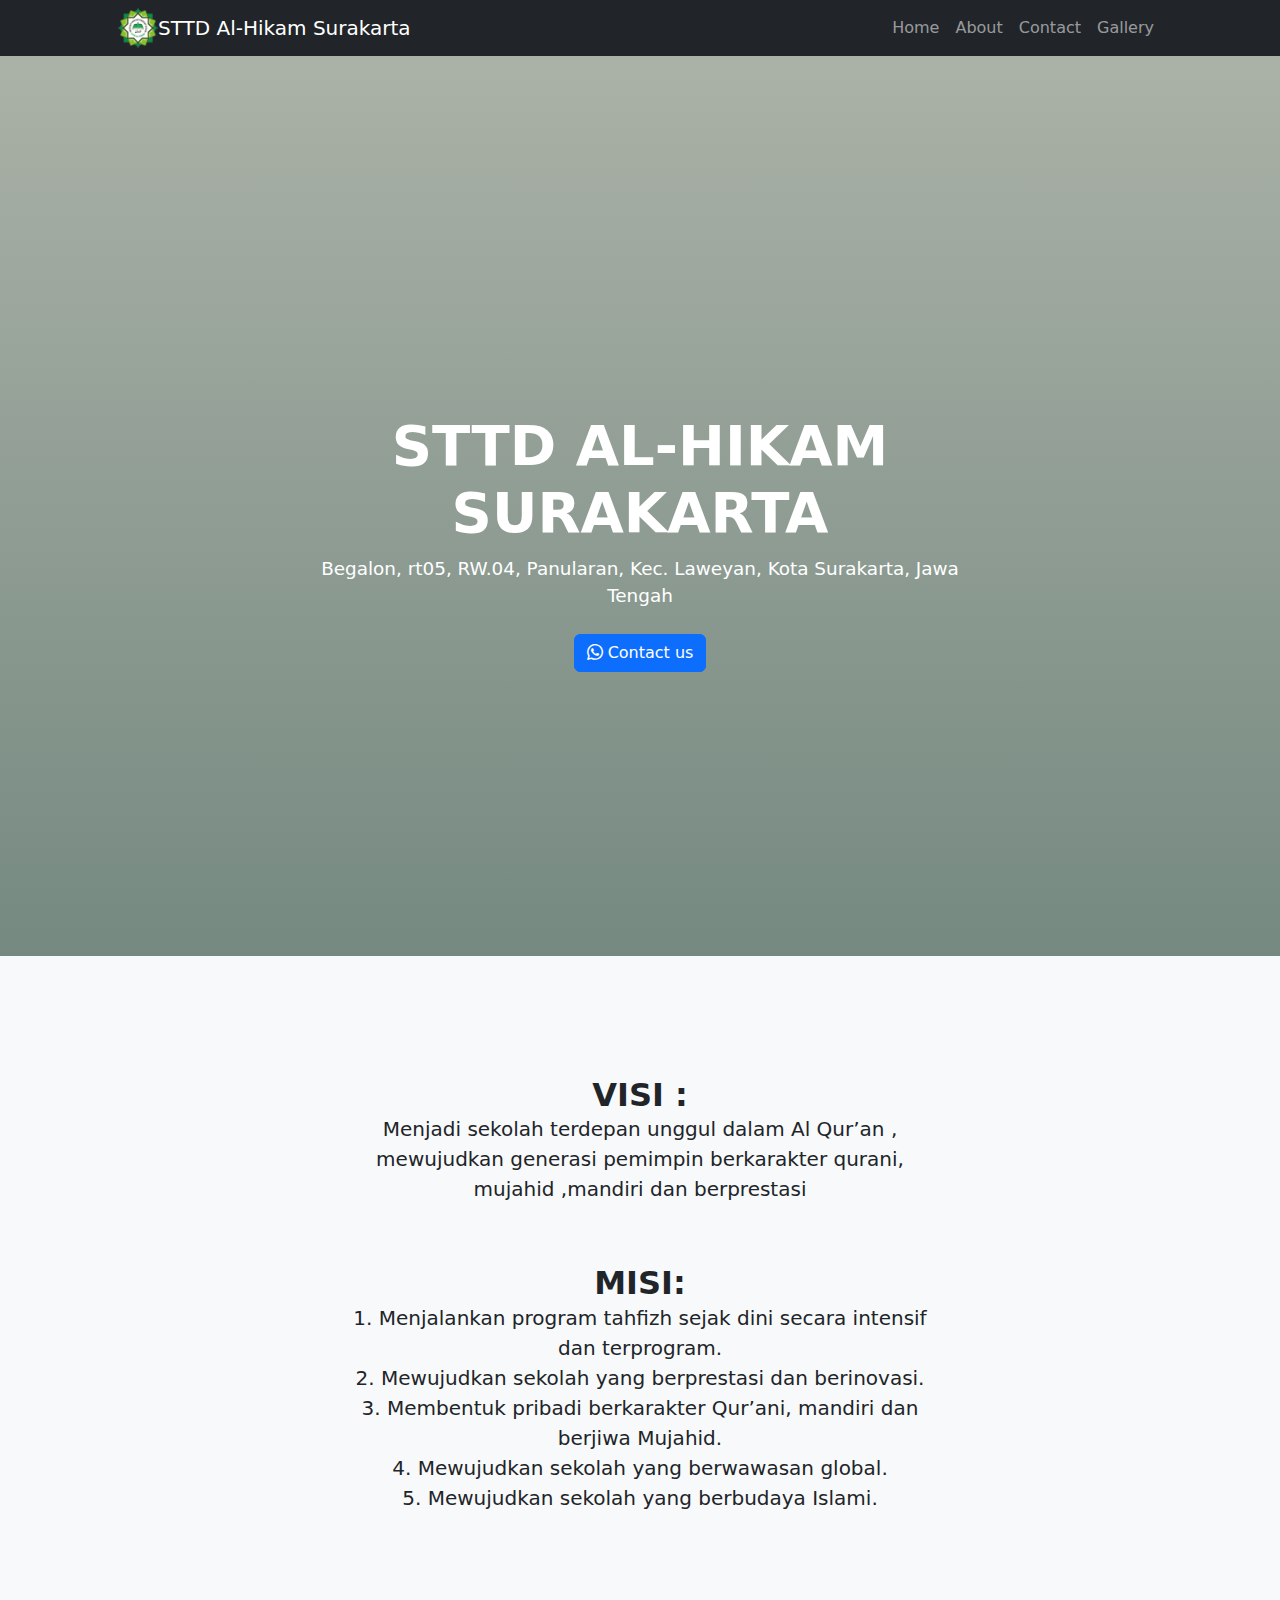
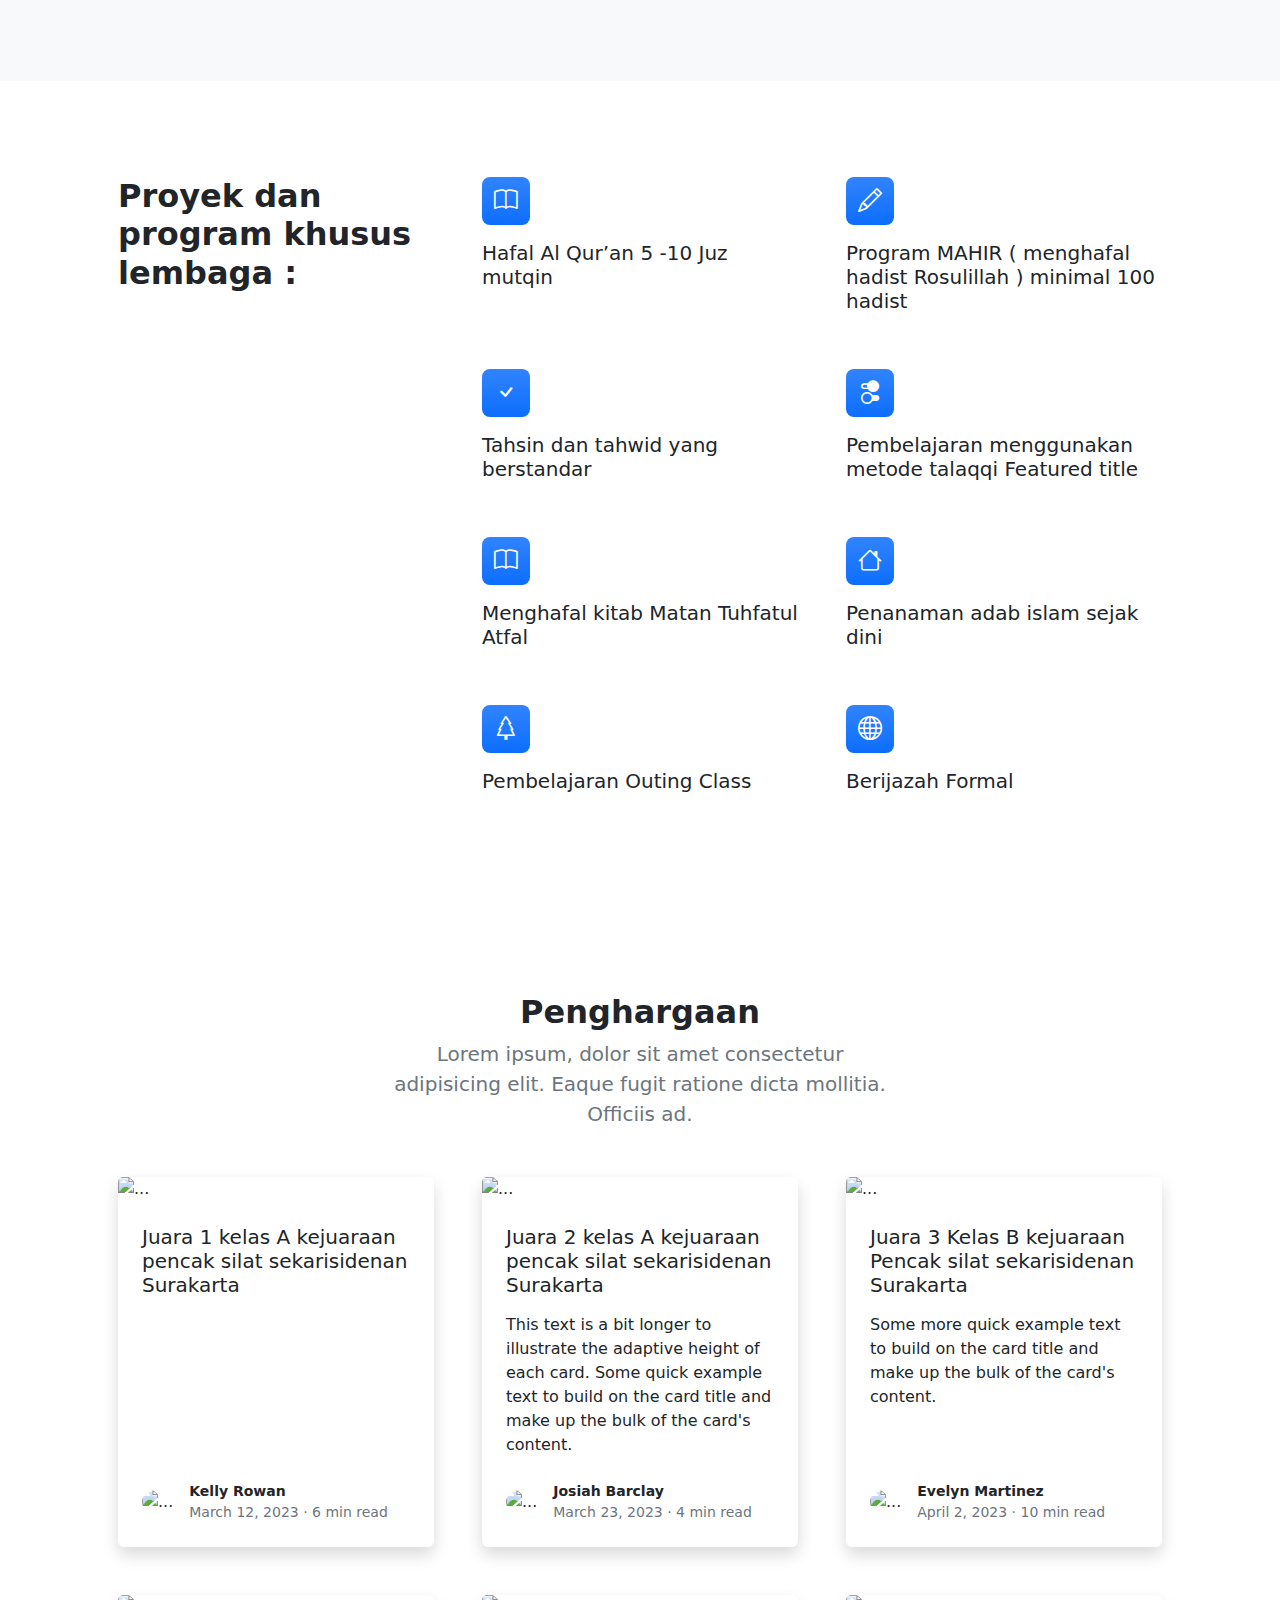
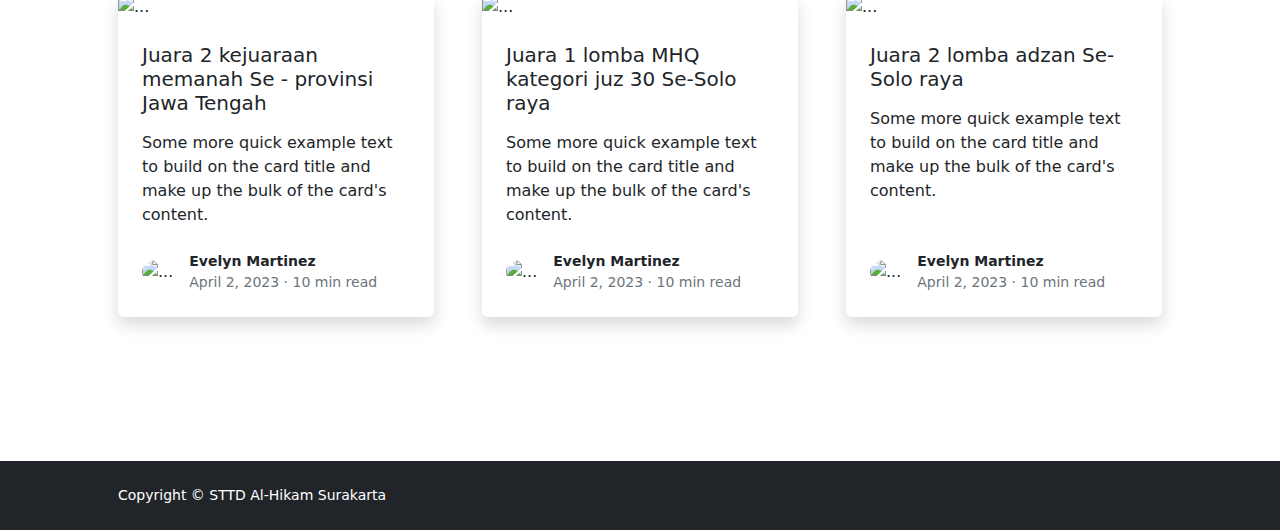
==== index.html @ aca4584b "first commit" ====
<!DOCTYPE html>
<html lang="en">
    <head>
        <meta charset="utf-8" />
        <meta name="viewport" content="width=device-width, initial-scale=1, shrink-to-fit=no" />
        <meta name="description" content="" />
        <meta name="author" content="" />
        <title>STTD Al-Hikam Surakarta</title>
        <!-- Favicon-->
        <link rel="icon" type="image/x-icon" href="assets/logoalhikam.png" />
        <!-- Bootstrap icons-->
        <link href="https://cdn.jsdelivr.net/npm/bootstrap-icons@1.5.0/font/bootstrap-icons.css" rel="stylesheet" />
        <!-- Core theme CSS (includes Bootstrap)-->
        <link href="css/styles.css" rel="stylesheet" />
    </head>
    <body class="d-flex flex-column h-100">
        <main class="flex-shrink-0">
            <!-- Navigation-->
            <nav class="navbar navbar-expand-lg navbar-dark bg-dark">
                <div class="container px-5">
                    <img src="assets/logoalhikam.png" width="40px" height="40px">
                    <a class="navbar-brand" href="index.html">STTD Al-Hikam Surakarta</a>
                    <button class="navbar-toggler" type="button" data-bs-toggle="collapse" data-bs-target="#navbarSupportedContent" aria-controls="navbarSupportedContent" aria-expanded="false" aria-label="Toggle navigation"><span class="navbar-toggler-icon"></span></button>
                    <div class="collapse navbar-collapse" id="navbarSupportedContent">
                        <ul class="navbar-nav ms-auto mb-2 mb-lg-0">
                            <li class="nav-item"><a class="nav-link" href="index.html">Home</a></li>
                            <li class="nav-item"><a class="nav-link" href="about.html">About</a></li>
                            <li class="nav-item"><a class="nav-link" href="contact.html">Contact</a></li>
                            <li class="nav-item"><a class="nav-link" href="gallery.html">Gallery</a></li>
                        </ul>
                    </div>
                </div>
            </nav>
            

            <!-- Masthead-->
            <!-- <header class="masthead">
                <div class="container px-4 px-lg-5 h-100">
                    <div class="row gx-4 gx-lg-5 h-100 align-items-center justify-content-center text-center">
                        <div class="col-lg-8 align-self-end">
                            <h1 class="text-white font-weight-bold">STTD AL-HIKAM SURAKARTA</h1>
                            <hr class="divider" />
                        </div>
                        <div class="col-lg-8 align-self-baseline">
                            <p class="text-white-75 mb-5">Lorem ipsum dolor sit amet consectetur adipisicing elit. Nulla sapiente ipsa neque nemo iusto mollitia est? Quidem hic sapiente officia.</p>
                            <a class="btn btn-success btn-xl" href="#about">Find Out More</a>
                        </div>
                    </div>
                </div>
            </header> -->
            <header class="masthead">
                <div class="container px-4 px-lg-5 h-100">
                    <div class="row gx-4 gx-lg-5 h-100 align-items-center justify-content-center text-center">
                        <div class="col-lg-8 align-self-end">
                            <h1 class="text-white fw-bold font-weight-bold">STTD AL-HIKAM SURAKARTA</h1>
                        </div>
                        <div class="col-lg-8 align-self-baseline">
                            <p class="text-white mb-4">Begalon, rt05, RW.04, Panularan, Kec. Laweyan, Kota Surakarta, Jawa Tengah</p>
                            <a class="btn btn-primary btn-xl bi-whatsapp" href="https://wa.me/6281338334337 "> Contact us</a>
                        </div>
                    </div>
                </div>
            </header>
            
            <!-- Header-->
            <!-- <header class="bg-dark py-5"> -->
                <!-- <header class="masthead">
                <div class="container px-5">
                    <div class="row gx-5 align-items-center justify-content-center">
                        <div class="col-lg-8 col-xl-7 col-xxl-6">
                            <div class="my-5 text-center text-xl-center"><br><br>
                                <h1 class="display-5 fw-bolder text-white mb-2">STTD AL-HIKAM SURAKARTA</h1>
                                <p class="lead fw-normal text-white mb-5">Begalon, rt05, RW.04, Panularan,<br> Kec. Laweyan, Kota Surakarta, Jawa Tengah</p>
                                <div class="d-grid gap-3 d-sm-flex justify-content-sm-center center-content-xl-start">
                                    <a class="btn btn-lg btn-primary bi-whatsapp" href="https://wa.me/6281235907002  "> Contact us</a> -->
                                    <!-- <a class="btn btn-primary btn-lg px-4 me-sm-3" href="#features">Get Started</a> -->
                                    <!-- <a class="btn btn-outline-light btn-lg px-4" href="#!">Learn More</a> -->
                                <!-- </div>
                            </div>
                        </div> -->
                        <!-- <div class="col-xl-5 col-xxl-6 d-none d-xl-block text-center"><img class="img-fluid rounded-3 my-5" src="https://dummyimage.com/600x400/343a40/6c757d" alt="..." /></div> -->
                    <!-- </div>
                </div>
            </header> -->

      
            <!-- Testimonial section-->
            <div class="py-5 bg-light">
                <div class="container px-2 my-5">
                    <div class="row gx-5 justify-content-center">
                        <div class="col-lg-10 col-xl-7">
                            <div class="text-center">
                                <div class="fs-4 mb-4 p-4"> 
                                    <h2 class="fw-bolder mb-0">VISI :</h2>
                                    <p class="lead fw-normal mb-4">Menjadi sekolah terdepan unggul dalam  Al Qur’an  , mewujudkan generasi  pemimpin berkarakter qurani, mujahid ,mandiri dan berprestasi</p><br>
                                    <h2 class="fw-bolder mb-0">MISI:</h2>
                                    <p class="lead fw-normal mb-4">
                                    1.	Menjalankan program tahfizh sejak dini secara intensif dan terprogram.<br>
                                    2.	Mewujudkan sekolah yang berprestasi dan berinovasi.<br>
                                    3.	Membentuk pribadi berkarakter Qur’ani, mandiri dan berjiwa Mujahid.<br>
                                    4.	Mewujudkan sekolah yang berwawasan global.<br>
                                    5.	Mewujudkan sekolah yang berbudaya Islami.<br>
                                    </p>
                                </div>
                            </div>
                        </div>
                    </div>
                </div>
            </div>

            
            
            <!-- Features section-->
            <section class="py-5" id="features">
                <div class="container px-5 my-5">
                    <div class="row gx-5">
                        <div class="col-lg-4 mb-5 mb-lg-0"><h2 class="fw-bolder mb-0">Proyek dan program khusus lembaga : </h2></div>
                        <div class="col-lg-8">
                            <div class="row gx-5 row-cols-1 row-cols-md-2">
                                <div class="col mb-5 h-100">
                                    <div class="feature bg-primary bg-gradient text-white rounded-3 mb-3"><i class="bi bi-book"></i></div>
                                    <h2 class="h5">Hafal Al Qur’an 5 -10 Juz mutqin</h2>
                                    <!-- <p class="mb-0">Paragraph of text beneath the heading to explain the heading. Here is just a bit more text.</p> -->
                                </div>
                                <div class="col mb-5 h-100">
                                    <div class="feature bg-primary bg-gradient text-white rounded-3 mb-3"><i class="bi bi-pencil"></i></div>
                                    <h2 class="h5">Program MAHIR ( menghafal hadist Rosulillah ) minimal 100 hadist</h2>
                                    <!-- <p class="mb-0">Paragraph of text beneath the heading to explain the heading. Here is just a bit more text.</p> -->
                                </div>
                                <div class="col mb-5 h-100">
                                    <div class="feature bg-primary bg-gradient text-white rounded-3 mb-3"><i class="bi bi-check"></i></div>
                                    <h2 class="h5">Tahsin dan tahwid yang berstandar</h2>
                                    <!-- <p class="mb-0">Paragraph of text beneath the heading to explain the heading. Here is just a bit more text.</p> -->
                                </div>
                                <div class="col mb-5 mb-md-0 h-100">
                                    <div class="feature bg-primary bg-gradient text-white rounded-3 mb-3"><i class="bi bi-toggles2"></i></div>
                                    <h2 class="h5">Pembelajaran menggunakan metode talaqqi Featured title</h2>
                                    <!-- <p class="mb-0">Paragraph of text beneath the heading to explain the heading. Here is just a bit more text.</p> -->
                                </div>
                                <div class="col mb-5 h-100">
                                    <div class="feature bg-primary bg-gradient text-white rounded-3 mb-3"><i class="bi bi-book"></i></div>
                                    <h2 class="h5">Menghafal kitab Matan Tuhfatul Atfal</h2>
                                    <!-- <p class="mb-0">Paragraph of text beneath the heading to explain the heading. Here is just a bit more text.</p> -->
                                </div>
                                
                                <div class="col mb-5 h-100">
                                    <div class="feature bg-primary bg-gradient text-white rounded-3 mb-3"><i class="bi bi-house"></i></div>
                                    <h2 class="h5">Penanaman adab islam sejak dini</h2>
                                    <!-- <p class="mb-0">Paragraph of text beneath the heading to explain the heading. Here is just a bit more text.</p> -->
                                </div>
                                <div class="col mb-5 mb-md-0 h-100">
                                    <div class="feature bg-primary bg-gradient text-white rounded-3 mb-3"><i class="bi bi-tree"></i></div>
                                    <h2 class="h5">Pembelajaran Outing Class</h2>
                                    <!-- <p class="mb-0">Paragraph of text beneath the heading to explain the heading. Here is just a bit more text.</p> -->
                                </div>
                                <div class="col h-100">
                                    <div class="feature bg-primary bg-gradient text-white rounded-3 mb-3"><i class="bi bi-globe"></i></div>
                                    <h2 class="h5">Berijazah Formal</h2>
                                    <!-- <p class="mb-0">Paragraph of text beneath the heading to explain the heading. Here is just a bit more text.</p> -->
                                </div>
                                
                                
                            </div>
                        </div>
                        
                    </div>
                </div>
            </section>
            
            <!-- Blog preview section-->
            <section class="py-5">
                <div class="container px-5 my-5">
                    <div class="row gx-5 justify-content-center">
                        <div class="col-lg-8 col-xl-6">
                            <div class="text-center">
                                <h2 class="fw-bolder">Penghargaan</h2>
                                <p class="lead fw-normal text-muted mb-5">Lorem ipsum, dolor sit amet consectetur adipisicing elit. Eaque fugit ratione dicta mollitia. Officiis ad.</p>
                            </div>
                        </div>
                    </div>
                    <div class="row gx-5">
                        <div class="col-lg-4 mb-5">
                            <div class="card h-100 shadow border-0">
                                <img class="card-img-top" src="https://dummyimage.com/600x350/ced4da/6c757d" alt="..." />
                                <div class="card-body p-4">
                                    <!-- <div class="badge bg-primary bg-gradient rounded-pill mb-2">News</div> -->
                                    <a class="text-decoration-none link-dark stretched-link" href="#!"><h5 class="card-title mb-3">Juara 1 kelas A kejuaraan pencak silat sekarisidenan Surakarta</h5></a>
                                    <!-- <p class="card-text mb-0">Juara 1 kelas A kejuaraan pencak silat sekarisidenan Surakarta</p> -->
                                </div>
                                <div class="card-footer p-4 pt-0 bg-transparent border-top-0">
                                    <div class="d-flex align-items-end justify-content-between">
                                        <div class="d-flex align-items-center">
                                            <img class="rounded-circle me-3" src="https://dummyimage.com/40x40/ced4da/6c757d" alt="..." />
                                            <div class="small">
                                                <div class="fw-bold">Kelly Rowan</div>
                                                <div class="text-muted">March 12, 2023 &middot; 6 min read</div>
                                            </div>
                                        </div>
                                    </div>
                                </div>
                            </div>
                        </div>
                        <div class="col-lg-4 mb-5">
                            <div class="card h-100 shadow border-0">
                                <img class="card-img-top" src="https://dummyimage.com/600x350/adb5bd/495057" alt="..." />
                                <div class="card-body p-4">
                                    <!-- <div class="badge bg-primary bg-gradient rounded-pill mb-2">Media</div> -->
                                    <a class="text-decoration-none link-dark stretched-link" href="#!"><h5 class="card-title mb-3">Juara 2 kelas A kejuaraan pencak silat sekarisidenan Surakarta</h5></a>
                                    <p class="card-text mb-0">This text is a bit longer to illustrate the adaptive height of each card. Some quick example text to build on the card title and make up the bulk of the card's content.</p>
                                </div>
                                <div class="card-footer p-4 pt-0 bg-transparent border-top-0">
                                    <div class="d-flex align-items-end justify-content-between">
                                        <div class="d-flex align-items-center">
                                            <img class="rounded-circle me-3" src="https://dummyimage.com/40x40/ced4da/6c757d" alt="..." />
                                            <div class="small">
                                                <div class="fw-bold">Josiah Barclay</div>
                                                <div class="text-muted">March 23, 2023 &middot; 4 min read</div>
                                            </div>
                                        </div>
                                    </div>
                                </div>
                            </div>
                        </div>
                        <div class="col-lg-4 mb-5">
                            <div class="card h-100 shadow border-0">
                                <img class="card-img-top" src="https://dummyimage.com/600x350/6c757d/343a40" alt="..." />
                                <div class="card-body p-4">
                                    <!-- <div class="badge bg-primary bg-gradient rounded-pill mb-2">News</div> -->
                                    <a class="text-decoration-none link-dark stretched-link" href="#!"><h5 class="card-title mb-3">Juara 3 Kelas B kejuaraan Pencak silat sekarisidenan Surakarta</h5></a>
                                    <p class="card-text mb-0">Some more quick example text to build on the card title and make up the bulk of the card's content.</p>
                                </div>
                                <div class="card-footer p-4 pt-0 bg-transparent border-top-0">
                                    <div class="d-flex align-items-end justify-content-between">
                                        <div class="d-flex align-items-center">
                                            <img class="rounded-circle me-3" src="https://dummyimage.com/40x40/ced4da/6c757d" alt="..." />
                                            <div class="small">
                                                <div class="fw-bold">Evelyn Martinez</div>
                                                <div class="text-muted">April 2, 2023 &middot; 10 min read</div>
                                            </div>
                                        </div>
                                    </div>
                                </div>
                            </div>
                        </div>
                        <div class="col-lg-4 mb-5">
                            <div class="card h-100 shadow border-0">
                                <img class="card-img-top" src="https://dummyimage.com/600x350/6c757d/343a40" alt="..." />
                                <div class="card-body p-4">
                                    <!-- <div class="badge bg-primary bg-gradient rounded-pill mb-2">News</div> -->
                                    <a class="text-decoration-none link-dark stretched-link" href="#!"><h5 class="card-title mb-3">Juara 2 kejuaraan memanah Se - provinsi Jawa Tengah</h5></a>
                                    <p class="card-text mb-0">Some more quick example text to build on the card title and make up the bulk of the card's content.</p>
                                </div>
                                <div class="card-footer p-4 pt-0 bg-transparent border-top-0">
                                    <div class="d-flex align-items-end justify-content-between">
                                        <div class="d-flex align-items-center">
                                            <img class="rounded-circle me-3" src="https://dummyimage.com/40x40/ced4da/6c757d" alt="..." />
                                            <div class="small">
                                                <div class="fw-bold">Evelyn Martinez</div>
                                                <div class="text-muted">April 2, 2023 &middot; 10 min read</div>
                                            </div>
                                        </div>
                                    </div>
                                </div>
                            </div>
                        </div>
                        <div class="col-lg-4 mb-5">
                            <div class="card h-100 shadow border-0">
                                <img class="card-img-top" src="https://dummyimage.com/600x350/6c757d/343a40" alt="..." />
                                <div class="card-body p-4">
                                    <!-- <div class="badge bg-primary bg-gradient rounded-pill mb-2">News</div> -->
                                    <a class="text-decoration-none link-dark stretched-link" href="#!"><h5 class="card-title mb-3">Juara 1 lomba MHQ kategori juz 30 Se-Solo raya</h5></a>
                                    <p class="card-text mb-0">Some more quick example text to build on the card title and make up the bulk of the card's content.</p>
                                </div>
                                <div class="card-footer p-4 pt-0 bg-transparent border-top-0">
                                    <div class="d-flex align-items-end justify-content-between">
                                        <div class="d-flex align-items-center">
                                            <img class="rounded-circle me-3" src="https://dummyimage.com/40x40/ced4da/6c757d" alt="..." />
                                            <div class="small">
                                                <div class="fw-bold">Evelyn Martinez</div>
                                                <div class="text-muted">April 2, 2023 &middot; 10 min read</div>
                                            </div>
                                        </div>
                                    </div>
                                </div>
                            </div>
                        </div>
                        <div class="col-lg-4 mb-5">
                            <div class="card h-100 shadow border-0">
                                <img class="card-img-top" src="https://dummyimage.com/600x350/6c757d/343a40" alt="..." />
                                <div class="card-body p-4">
                                    <!-- <div class="badge bg-primary bg-gradient rounded-pill mb-2">News</div> -->
                                    <a class="text-decoration-none link-dark stretched-link" href="#!"><h5 class="card-title mb-3">Juara 2 lomba adzan Se-Solo raya</h5></a>
                                    <p class="card-text mb-0">Some more quick example text to build on the card title and make up the bulk of the card's content.</p>
                                </div>
                                <div class="card-footer p-4 pt-0 bg-transparent border-top-0">
                                    <div class="d-flex align-items-end justify-content-between">
                                        <div class="d-flex align-items-center">
                                            <img class="rounded-circle me-3" src="https://dummyimage.com/40x40/ced4da/6c757d" alt="..." />
                                            <div class="small">
                                                <div class="fw-bold">Evelyn Martinez</div>
                                                <div class="text-muted">April 2, 2023 &middot; 10 min read</div>
                                            </div>
                                        </div>
                                    </div>
                                </div>
                            </div>
                        </div>
                    </div>
                </div>
            </section>
        </main>
        <!-- Footer-->
        <footer class="bg-dark py-4 mt-auto">
            <div class="container px-5">
                <div class="row align-items-center justify-content-between flex-column flex-sm-row">
                    <div class="col-auto"><div class="small m-0 text-white">Copyright &copy; STTD Al-Hikam Surakarta</div></div>
                </div>
            </div>
        </footer>
        <!-- Bootstrap core JS-->
        <script src="https://cdn.jsdelivr.net/npm/bootstrap@5.2.3/dist/js/bootstrap.bundle.min.js"></script>
        <!-- Core theme JS-->
        <script src="js/scripts.js"></script>
    </body>
</html>
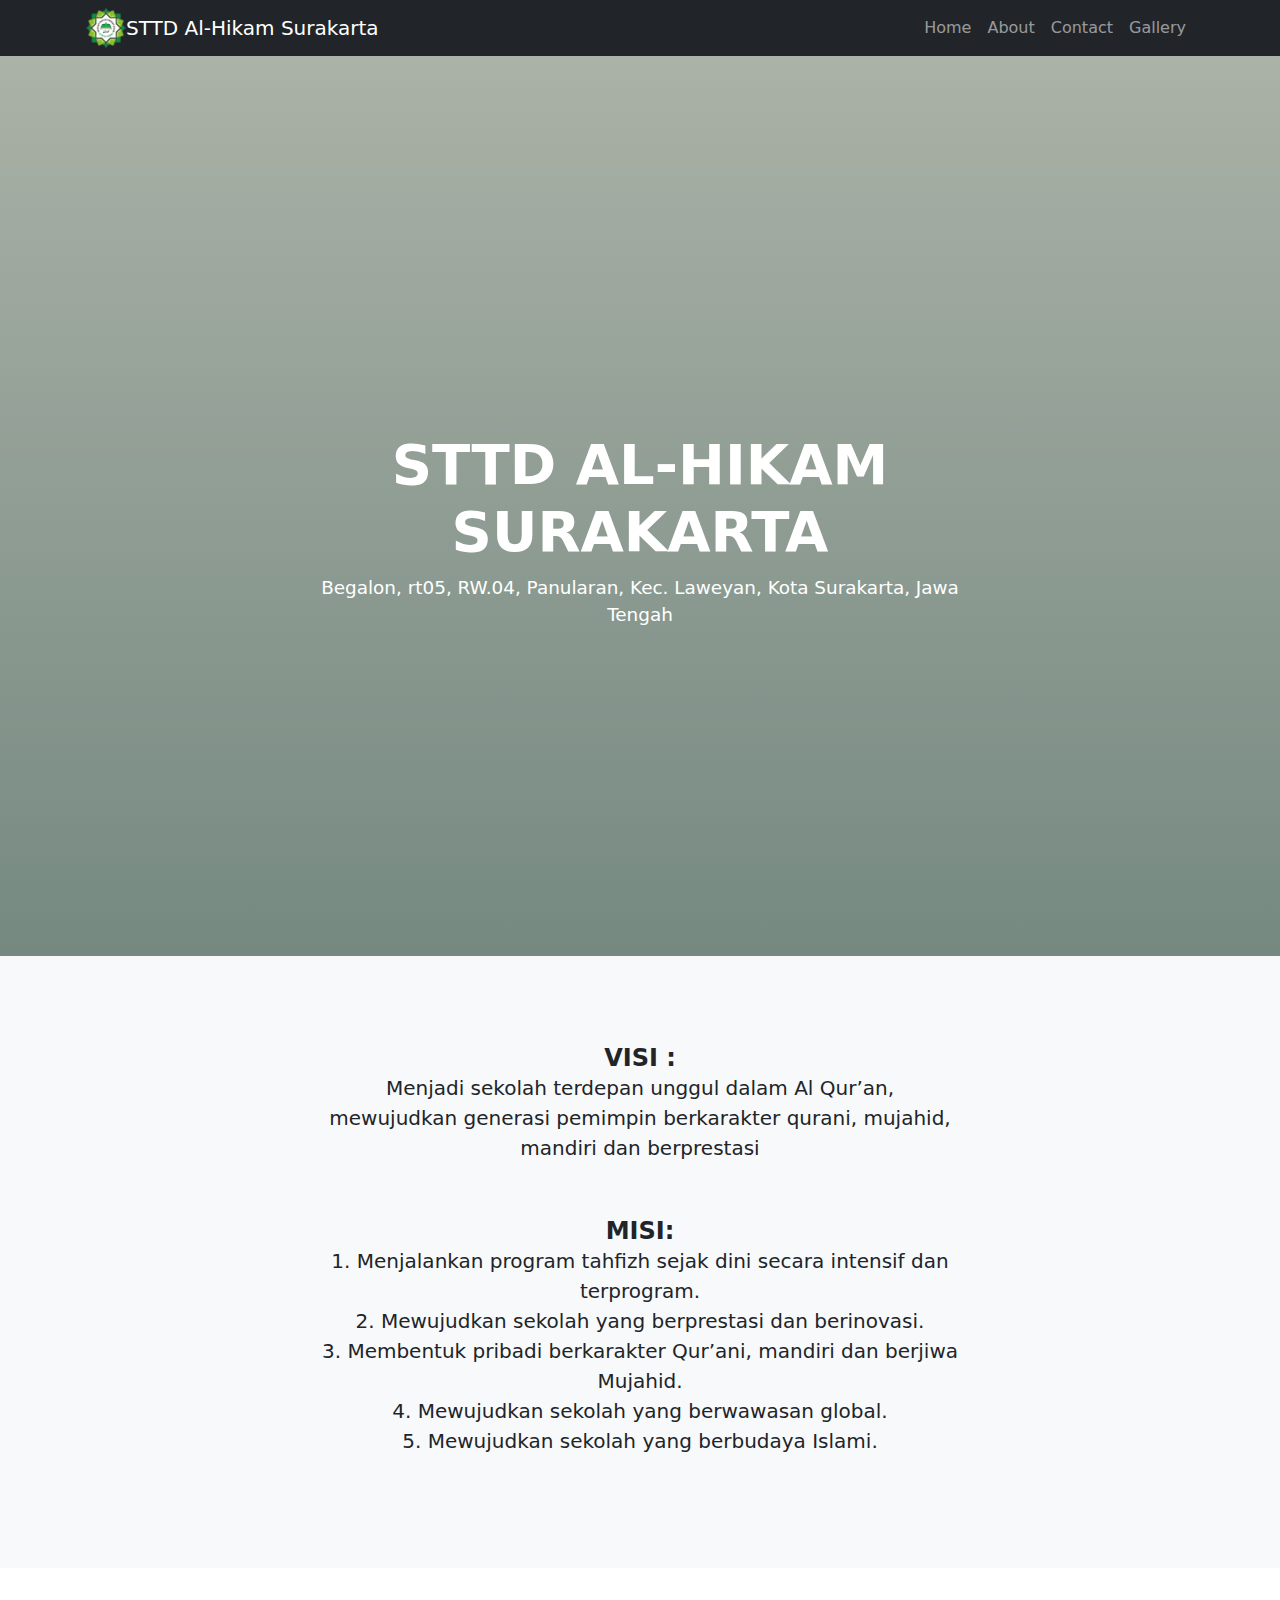
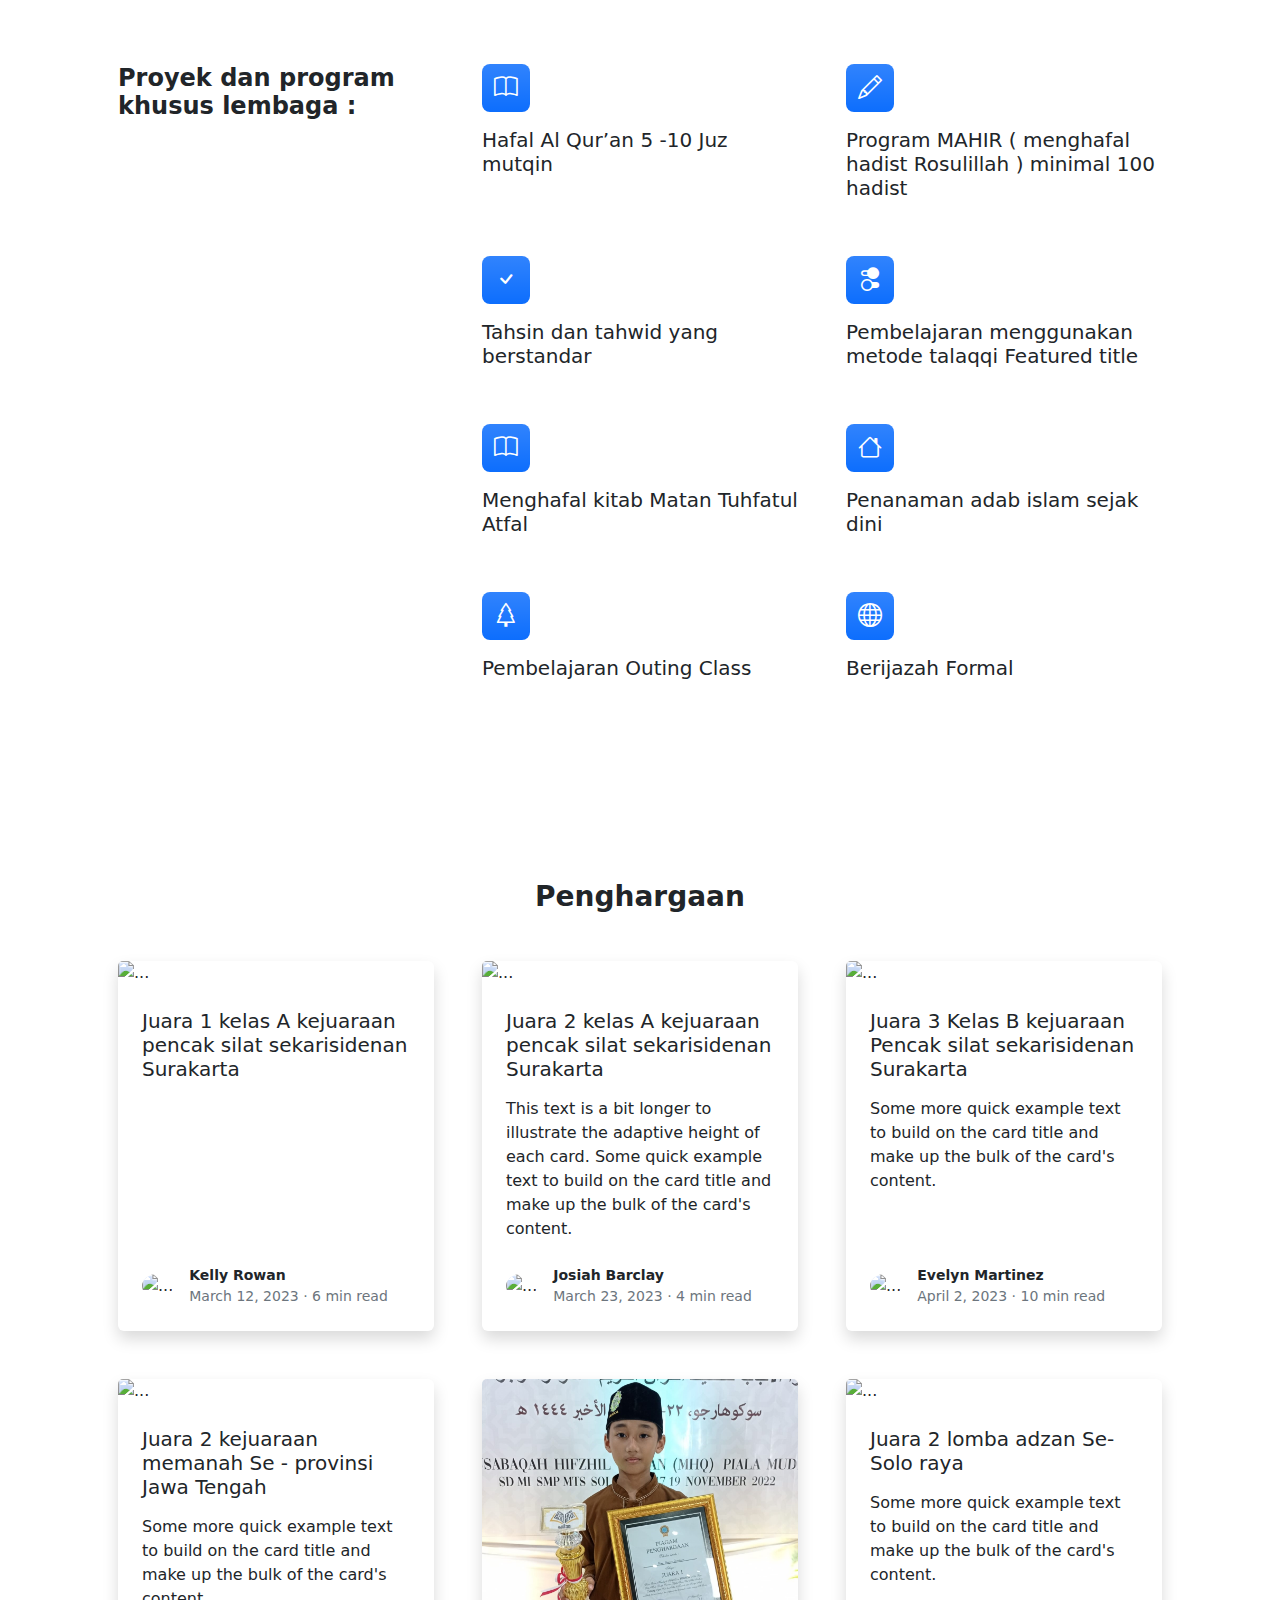
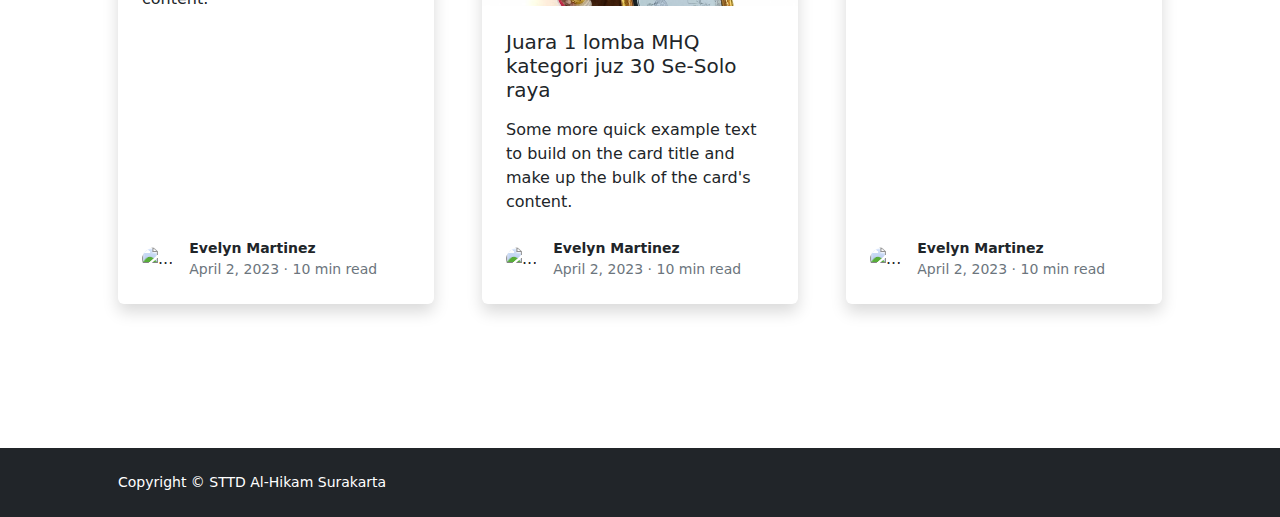
==== commit 16874171: "kedua" ====
--- a/index.html
+++ b/index.html
@@ -17,7 +17,7 @@
         <main class="flex-shrink-0">
             <!-- Navigation-->
             <nav class="navbar navbar-expand-lg navbar-dark bg-dark">
-                <div class="container px-5">
+                <div class="container px-3">
                     <img src="assets/logoalhikam.png" width="40px" height="40px">
                     <a class="navbar-brand" href="index.html">STTD Al-Hikam Surakarta</a>
                     <button class="navbar-toggler" type="button" data-bs-toggle="collapse" data-bs-target="#navbarSupportedContent" aria-controls="navbarSupportedContent" aria-expanded="false" aria-label="Toggle navigation"><span class="navbar-toggler-icon"></span></button>
@@ -32,22 +32,6 @@
                 </div>
             </nav>
             
-
-            <!-- Masthead-->
-            <!-- <header class="masthead">
-                <div class="container px-4 px-lg-5 h-100">
-                    <div class="row gx-4 gx-lg-5 h-100 align-items-center justify-content-center text-center">
-                        <div class="col-lg-8 align-self-end">
-                            <h1 class="text-white font-weight-bold">STTD AL-HIKAM SURAKARTA</h1>
-                            <hr class="divider" />
-                        </div>
-                        <div class="col-lg-8 align-self-baseline">
-                            <p class="text-white-75 mb-5">Lorem ipsum dolor sit amet consectetur adipisicing elit. Nulla sapiente ipsa neque nemo iusto mollitia est? Quidem hic sapiente officia.</p>
-                            <a class="btn btn-success btn-xl" href="#about">Find Out More</a>
-                        </div>
-                    </div>
-                </div>
-            </header> -->
             <header class="masthead">
                 <div class="container px-4 px-lg-5 h-100">
                     <div class="row gx-4 gx-lg-5 h-100 align-items-center justify-content-center text-center">
@@ -56,50 +40,28 @@
                         </div>
                         <div class="col-lg-8 align-self-baseline">
                             <p class="text-white mb-4">Begalon, rt05, RW.04, Panularan, Kec. Laweyan, Kota Surakarta, Jawa Tengah</p>
-                            <a class="btn btn-primary btn-xl bi-whatsapp" href="https://wa.me/6281338334337 "> Contact us</a>
+                            <!-- <a class="btn btn-primary btn-xl bi-whatsapp" href="https://wa.me/6281338334337 "> Contact us</a> -->
                         </div>
                     </div>
                 </div>
             </header>
-            
-            <!-- Header-->
-            <!-- <header class="bg-dark py-5"> -->
-                <!-- <header class="masthead">
-                <div class="container px-5">
-                    <div class="row gx-5 align-items-center justify-content-center">
-                        <div class="col-lg-8 col-xl-7 col-xxl-6">
-                            <div class="my-5 text-center text-xl-center"><br><br>
-                                <h1 class="display-5 fw-bolder text-white mb-2">STTD AL-HIKAM SURAKARTA</h1>
-                                <p class="lead fw-normal text-white mb-5">Begalon, rt05, RW.04, Panularan,<br> Kec. Laweyan, Kota Surakarta, Jawa Tengah</p>
-                                <div class="d-grid gap-3 d-sm-flex justify-content-sm-center center-content-xl-start">
-                                    <a class="btn btn-lg btn-primary bi-whatsapp" href="https://wa.me/6281235907002  "> Contact us</a> -->
-                                    <!-- <a class="btn btn-primary btn-lg px-4 me-sm-3" href="#features">Get Started</a> -->
-                                    <!-- <a class="btn btn-outline-light btn-lg px-4" href="#!">Learn More</a> -->
-                                <!-- </div>
-                            </div>
-                        </div> -->
-                        <!-- <div class="col-xl-5 col-xxl-6 d-none d-xl-block text-center"><img class="img-fluid rounded-3 my-5" src="https://dummyimage.com/600x400/343a40/6c757d" alt="..." /></div> -->
-                    <!-- </div>
-                </div>
-            </header> -->
-
       
             <!-- Testimonial section-->
-            <div class="py-5 bg-light">
+            <div class="py-3 bg-light">
                 <div class="container px-2 my-5">
-                    <div class="row gx-5 justify-content-center">
+                    <div class="row gx-2 justify-content-center">
                         <div class="col-lg-10 col-xl-7">
                             <div class="text-center">
-                                <div class="fs-4 mb-4 p-4"> 
-                                    <h2 class="fw-bolder mb-0">VISI :</h2>
-                                    <p class="lead fw-normal mb-4">Menjadi sekolah terdepan unggul dalam  Al Qur’an  , mewujudkan generasi  pemimpin berkarakter qurani, mujahid ,mandiri dan berprestasi</p><br>
-                                    <h2 class="fw-bolder mb-0">MISI:</h2>
+                                <div class="fs-5 my-3 p-2"> 
+                                    <h4 class="fw-bolder mb-0">VISI :</h4>
+                                    <p class="lead fw-normal mb-4">Menjadi sekolah terdepan unggul dalam  Al Qur’an, mewujudkan generasi pemimpin berkarakter qurani, mujahid, mandiri dan berprestasi</p><br>
+                                    <h4 class="fw-bolder mb-0">MISI:</h4>
                                     <p class="lead fw-normal mb-4">
                                     1.	Menjalankan program tahfizh sejak dini secara intensif dan terprogram.<br>
                                     2.	Mewujudkan sekolah yang berprestasi dan berinovasi.<br>
                                     3.	Membentuk pribadi berkarakter Qur’ani, mandiri dan berjiwa Mujahid.<br>
                                     4.	Mewujudkan sekolah yang berwawasan global.<br>
-                                    5.	Mewujudkan sekolah yang berbudaya Islami.<br>
+                                    5.	Mewujudkan sekolah yang berbudaya Islami.
                                     </p>
                                 </div>
                             </div>
@@ -114,48 +76,48 @@
             <section class="py-5" id="features">
                 <div class="container px-5 my-5">
                     <div class="row gx-5">
-                        <div class="col-lg-4 mb-5 mb-lg-0"><h2 class="fw-bolder mb-0">Proyek dan program khusus lembaga : </h2></div>
+                        <div class="col-lg-4 mb-5 mb-lg-0"><h4 class="fw-bolder mb-0">Proyek dan program khusus lembaga : </h4></div>
                         <div class="col-lg-8">
                             <div class="row gx-5 row-cols-1 row-cols-md-2">
                                 <div class="col mb-5 h-100">
                                     <div class="feature bg-primary bg-gradient text-white rounded-3 mb-3"><i class="bi bi-book"></i></div>
-                                    <h2 class="h5">Hafal Al Qur’an 5 -10 Juz mutqin</h2>
+                                    <h4 class="h5">Hafal Al Qur’an 5 -10 Juz mutqin</h4>
                                     <!-- <p class="mb-0">Paragraph of text beneath the heading to explain the heading. Here is just a bit more text.</p> -->
                                 </div>
                                 <div class="col mb-5 h-100">
                                     <div class="feature bg-primary bg-gradient text-white rounded-3 mb-3"><i class="bi bi-pencil"></i></div>
-                                    <h2 class="h5">Program MAHIR ( menghafal hadist Rosulillah ) minimal 100 hadist</h2>
+                                    <h4 class="h5">Program MAHIR ( menghafal hadist Rosulillah ) minimal 100 hadist</h4>
                                     <!-- <p class="mb-0">Paragraph of text beneath the heading to explain the heading. Here is just a bit more text.</p> -->
                                 </div>
                                 <div class="col mb-5 h-100">
                                     <div class="feature bg-primary bg-gradient text-white rounded-3 mb-3"><i class="bi bi-check"></i></div>
-                                    <h2 class="h5">Tahsin dan tahwid yang berstandar</h2>
+                                    <h4 class="h5">Tahsin dan tahwid yang berstandar</h4>
                                     <!-- <p class="mb-0">Paragraph of text beneath the heading to explain the heading. Here is just a bit more text.</p> -->
                                 </div>
                                 <div class="col mb-5 mb-md-0 h-100">
                                     <div class="feature bg-primary bg-gradient text-white rounded-3 mb-3"><i class="bi bi-toggles2"></i></div>
-                                    <h2 class="h5">Pembelajaran menggunakan metode talaqqi Featured title</h2>
+                                    <h4 class="h5">Pembelajaran menggunakan metode talaqqi Featured title</h4>
                                     <!-- <p class="mb-0">Paragraph of text beneath the heading to explain the heading. Here is just a bit more text.</p> -->
                                 </div>
                                 <div class="col mb-5 h-100">
                                     <div class="feature bg-primary bg-gradient text-white rounded-3 mb-3"><i class="bi bi-book"></i></div>
-                                    <h2 class="h5">Menghafal kitab Matan Tuhfatul Atfal</h2>
+                                    <h4 class="h5">Menghafal kitab Matan Tuhfatul Atfal</h4>
                                     <!-- <p class="mb-0">Paragraph of text beneath the heading to explain the heading. Here is just a bit more text.</p> -->
                                 </div>
                                 
                                 <div class="col mb-5 h-100">
                                     <div class="feature bg-primary bg-gradient text-white rounded-3 mb-3"><i class="bi bi-house"></i></div>
-                                    <h2 class="h5">Penanaman adab islam sejak dini</h2>
+                                    <h4 class="h5">Penanaman adab islam sejak dini</h4>
                                     <!-- <p class="mb-0">Paragraph of text beneath the heading to explain the heading. Here is just a bit more text.</p> -->
                                 </div>
                                 <div class="col mb-5 mb-md-0 h-100">
                                     <div class="feature bg-primary bg-gradient text-white rounded-3 mb-3"><i class="bi bi-tree"></i></div>
-                                    <h2 class="h5">Pembelajaran Outing Class</h2>
+                                    <h4 class="h5">Pembelajaran Outing Class</h4>
                                     <!-- <p class="mb-0">Paragraph of text beneath the heading to explain the heading. Here is just a bit more text.</p> -->
                                 </div>
                                 <div class="col h-100">
                                     <div class="feature bg-primary bg-gradient text-white rounded-3 mb-3"><i class="bi bi-globe"></i></div>
-                                    <h2 class="h5">Berijazah Formal</h2>
+                                    <h4 class="h5">Berijazah Formal</h4>
                                     <!-- <p class="mb-0">Paragraph of text beneath the heading to explain the heading. Here is just a bit more text.</p> -->
                                 </div>
                                 
@@ -173,8 +135,8 @@
                     <div class="row gx-5 justify-content-center">
                         <div class="col-lg-8 col-xl-6">
                             <div class="text-center">
-                                <h2 class="fw-bolder">Penghargaan</h2>
-                                <p class="lead fw-normal text-muted mb-5">Lorem ipsum, dolor sit amet consectetur adipisicing elit. Eaque fugit ratione dicta mollitia. Officiis ad.</p>
+                                <h3 class="fw-bolder mb-5">Penghargaan</h3>
+                                <!-- <p class="lead fw-normal text-muted mb-5">Lorem ipsum, dolor sit amet consectetur adipisicing elit. Eaque fugit ratione dicta mollitia. Officiis ad.</p> -->
                             </div>
                         </div>
                     </div>
@@ -265,7 +227,7 @@
                         </div>
                         <div class="col-lg-4 mb-5">
                             <div class="card h-100 shadow border-0">
-                                <img class="card-img-top" src="https://dummyimage.com/600x350/6c757d/343a40" alt="..." />
+                                <img class="card-img-top" src="assets/MHQ1.jpg" alt="..." />
                                 <div class="card-body p-4">
                                     <!-- <div class="badge bg-primary bg-gradient rounded-pill mb-2">News</div> -->
                                     <a class="text-decoration-none link-dark stretched-link" href="#!"><h5 class="card-title mb-3">Juara 1 lomba MHQ kategori juz 30 Se-Solo raya</h5></a>
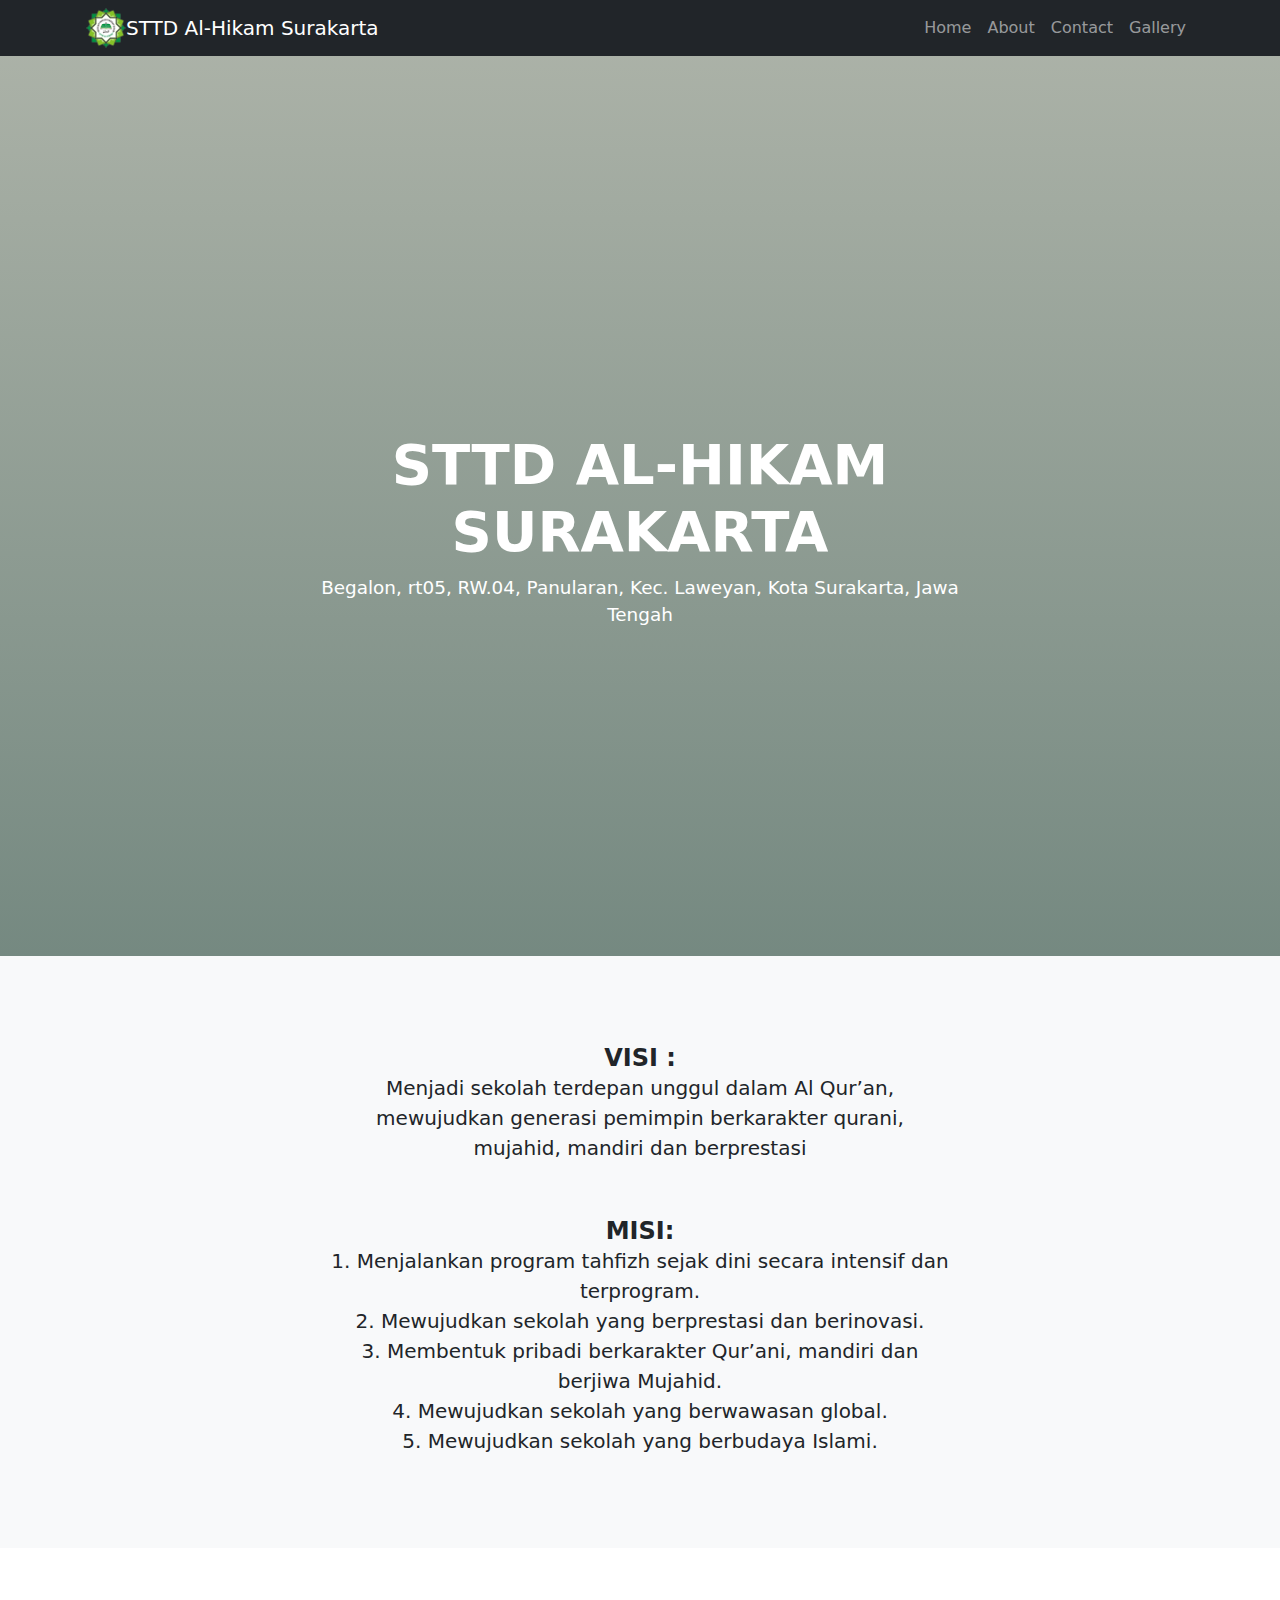
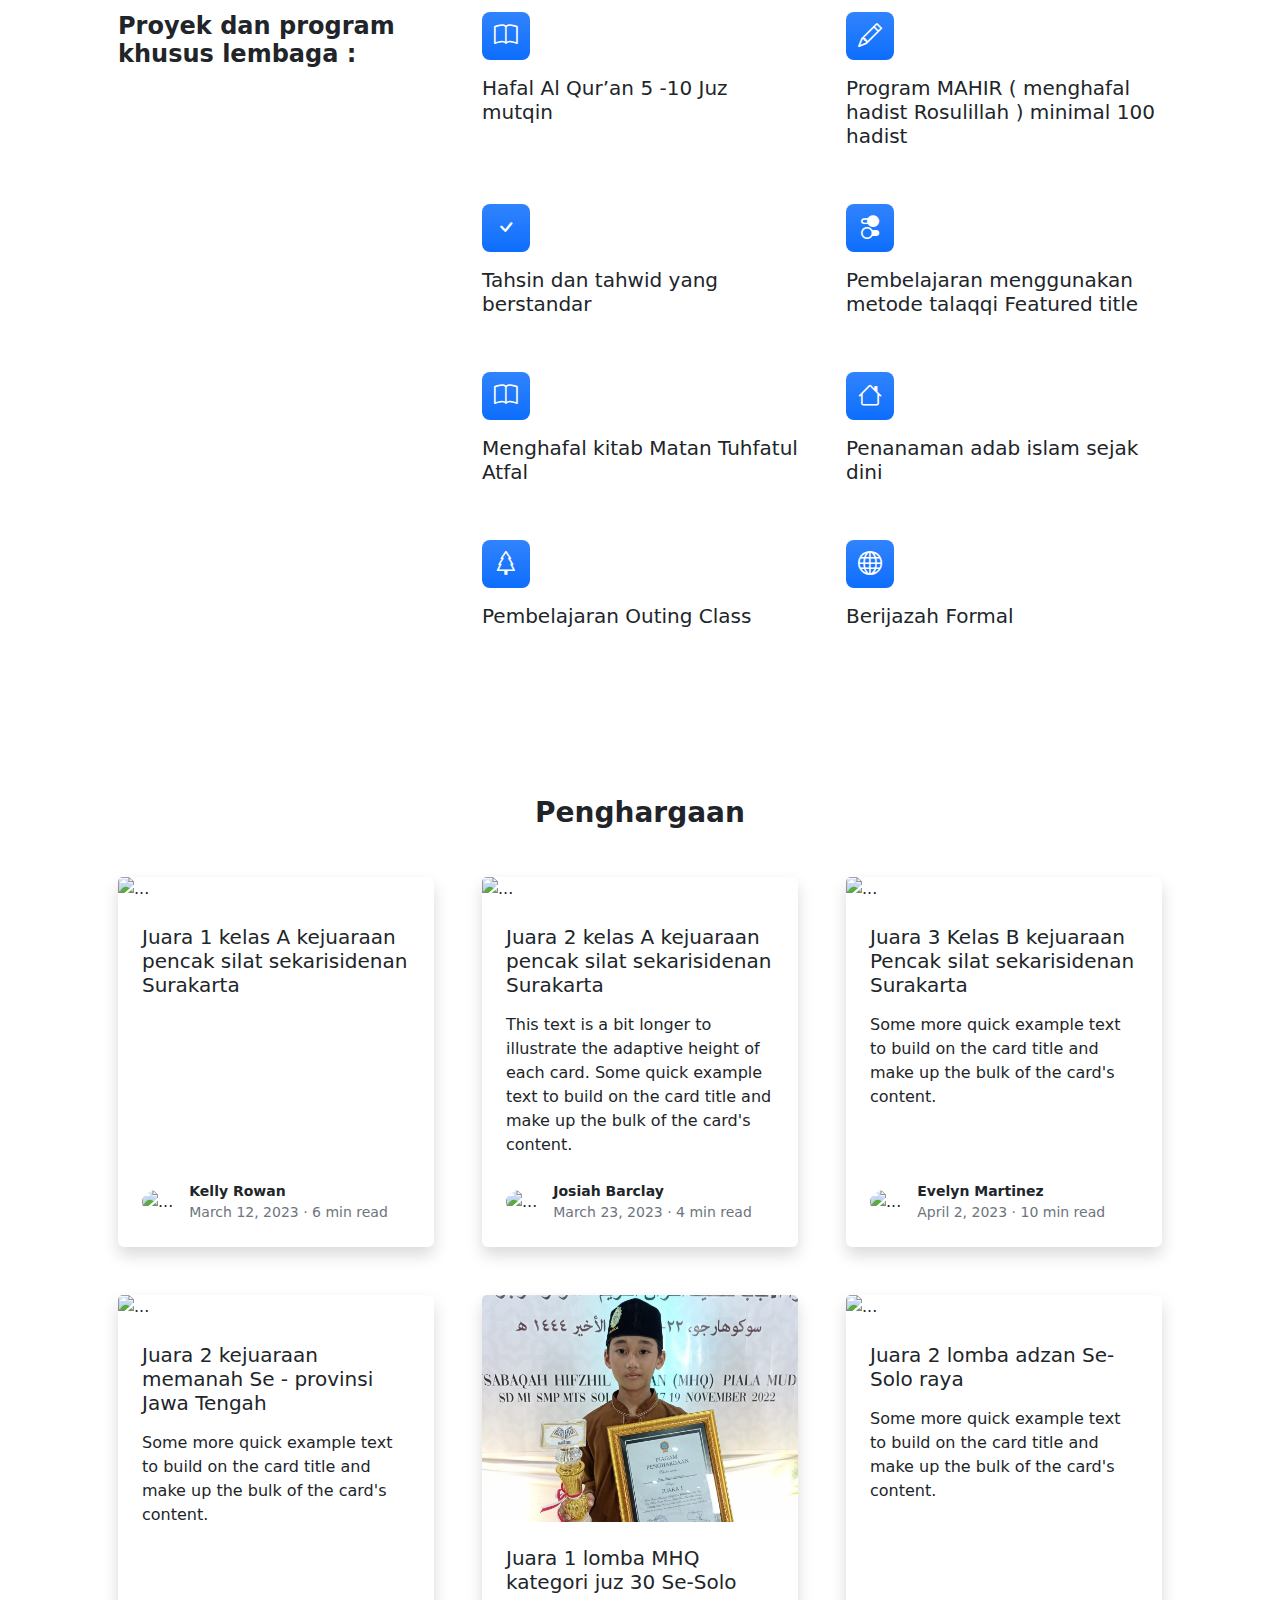
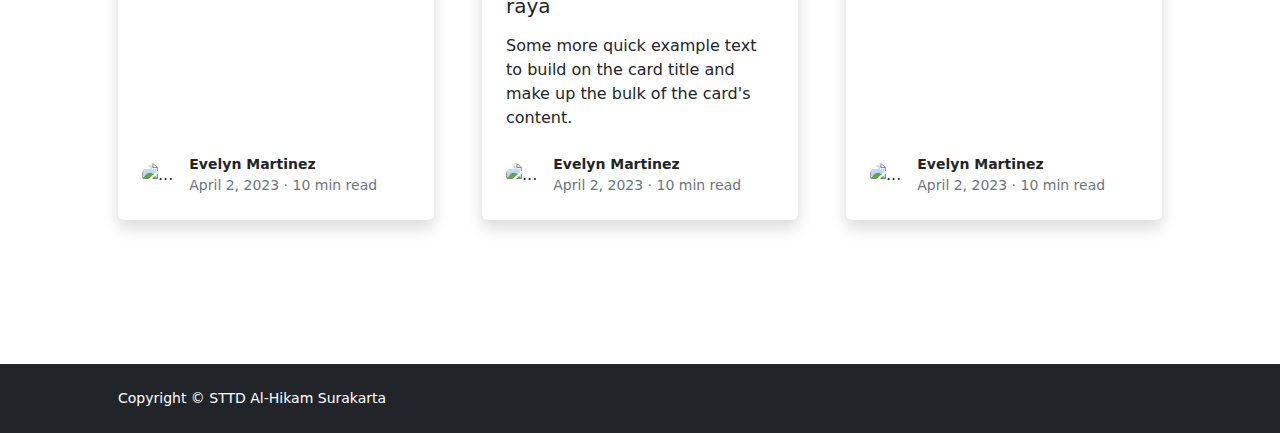
==== commit 02b1de38: "empat" ====
--- a/index.html
+++ b/index.html
@@ -48,7 +48,7 @@
       
             <!-- Testimonial section-->
             <div class="py-3 bg-light">
-                <div class="container px-2 my-5">
+                <div class="container px-4 my-5">
                     <div class="row gx-2 justify-content-center">
                         <div class="col-lg-10 col-xl-7">
                             <div class="text-center">
@@ -56,7 +56,7 @@
                                     <h4 class="fw-bolder mb-0">VISI :</h4>
                                     <p class="lead fw-normal mb-4">Menjadi sekolah terdepan unggul dalam  Al Qur’an, mewujudkan generasi pemimpin berkarakter qurani, mujahid, mandiri dan berprestasi</p><br>
                                     <h4 class="fw-bolder mb-0">MISI:</h4>
-                                    <p class="lead fw-normal mb-4">
+                                    <p class="lead fw-normal mb-1">
                                     1.	Menjalankan program tahfizh sejak dini secara intensif dan terprogram.<br>
                                     2.	Mewujudkan sekolah yang berprestasi dan berinovasi.<br>
                                     3.	Membentuk pribadi berkarakter Qur’ani, mandiri dan berjiwa Mujahid.<br>
@@ -73,7 +73,7 @@
             
             
             <!-- Features section-->
-            <section class="py-5" id="features">
+            <section class="py-3" id="features">
                 <div class="container px-5 my-5">
                     <div class="row gx-5">
                         <div class="col-lg-4 mb-5 mb-lg-0"><h4 class="fw-bolder mb-0">Proyek dan program khusus lembaga : </h4></div>
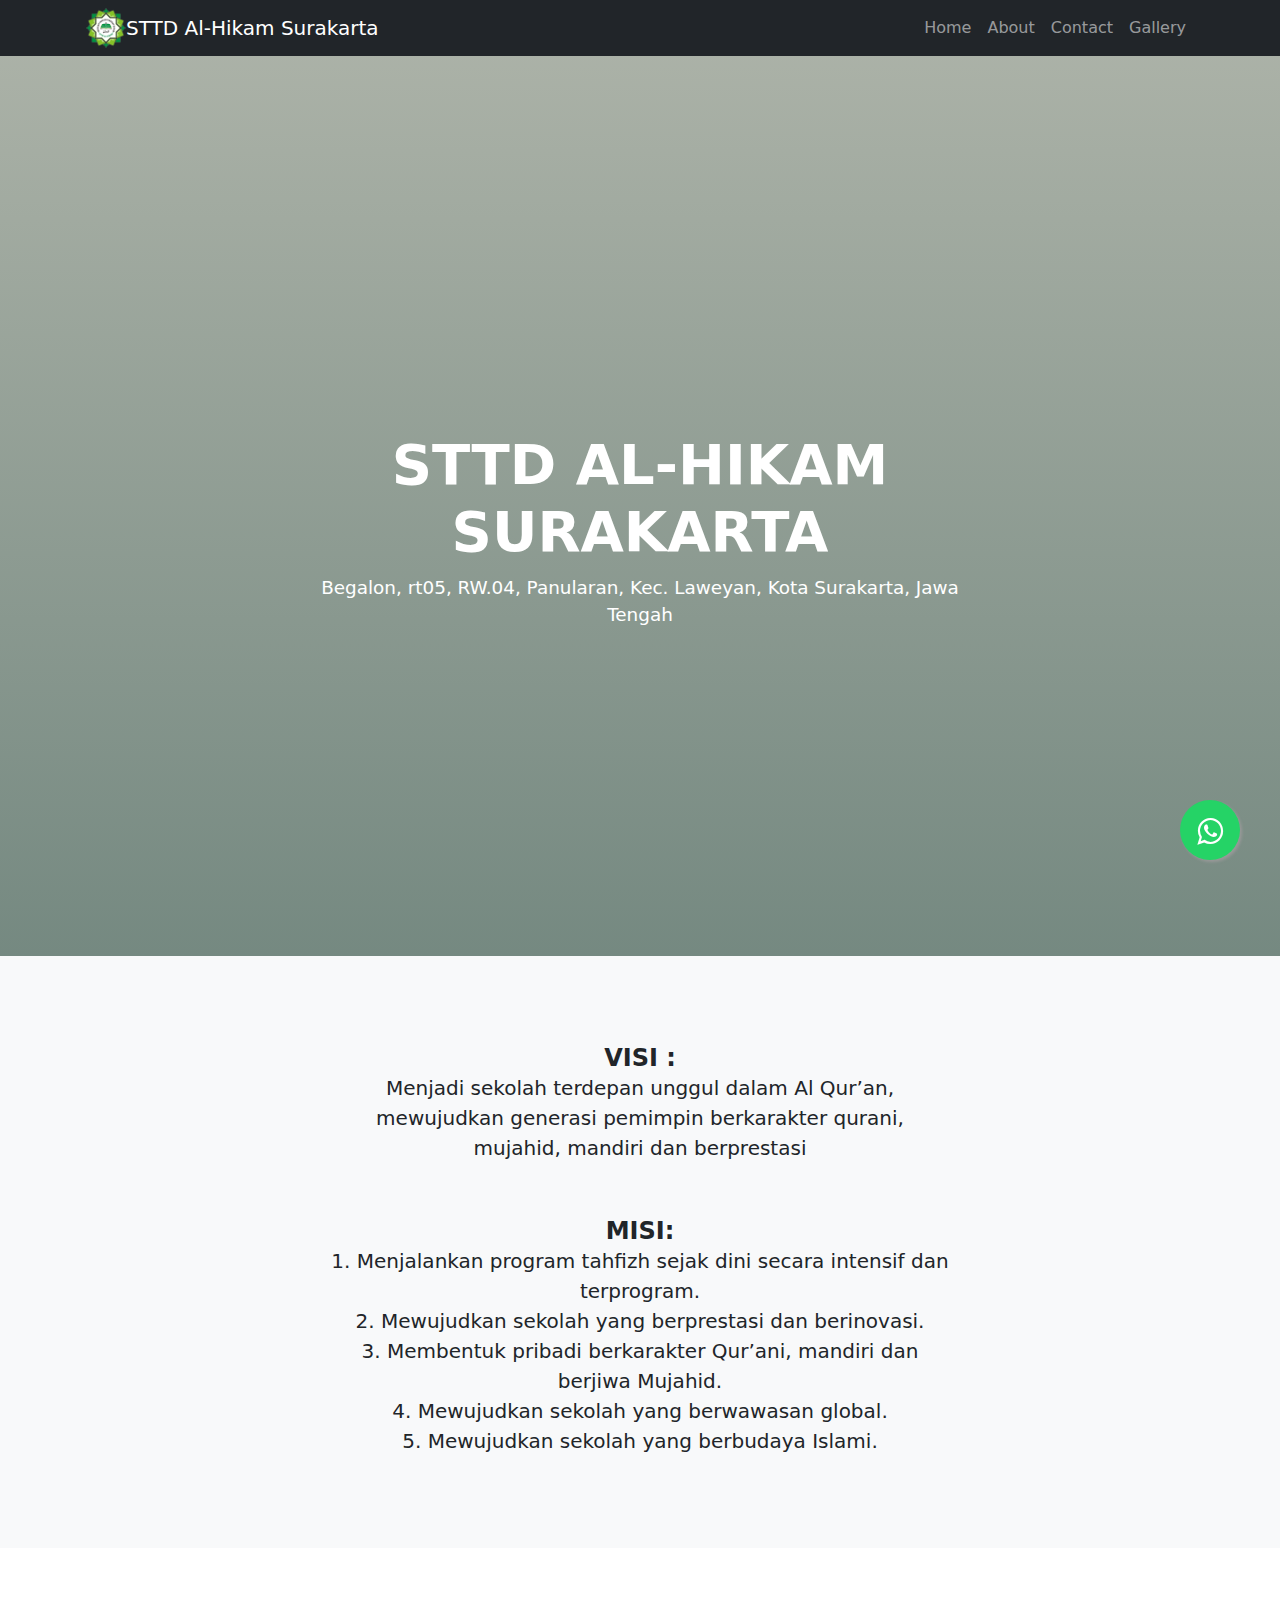
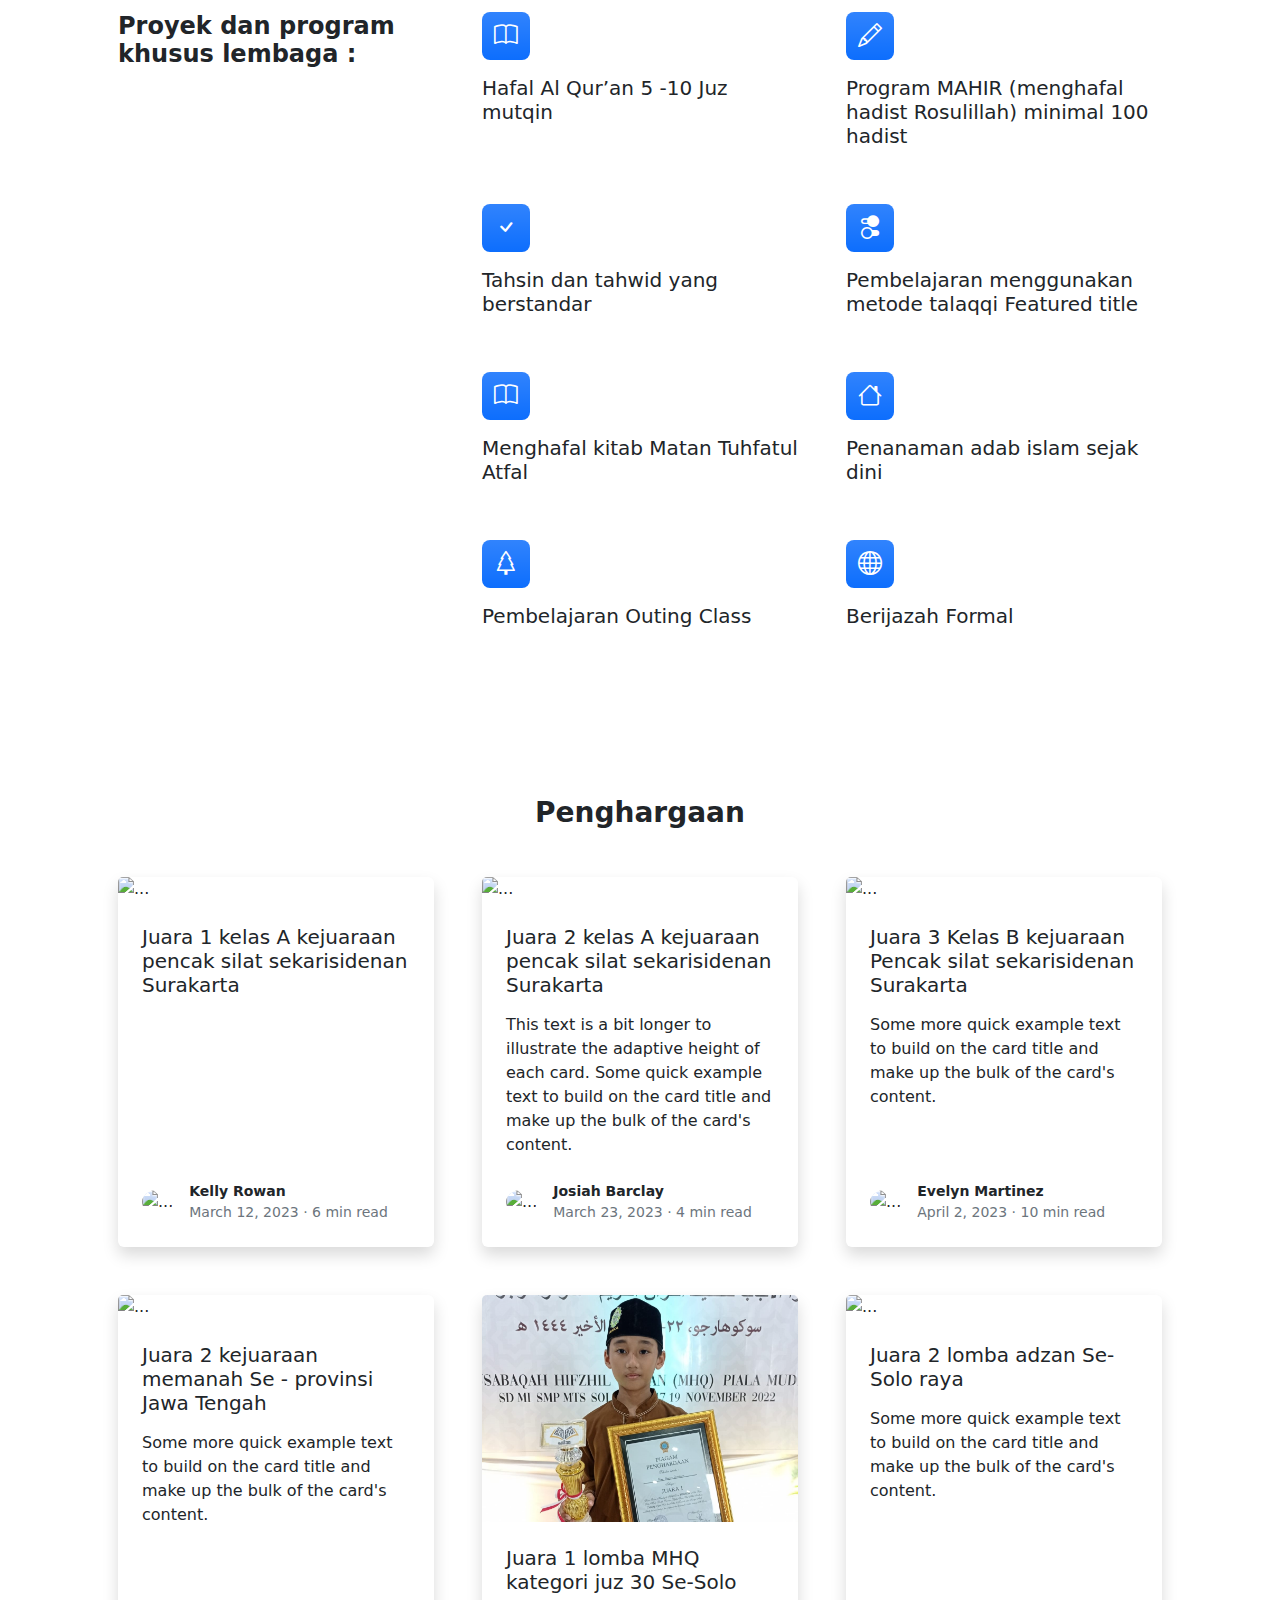
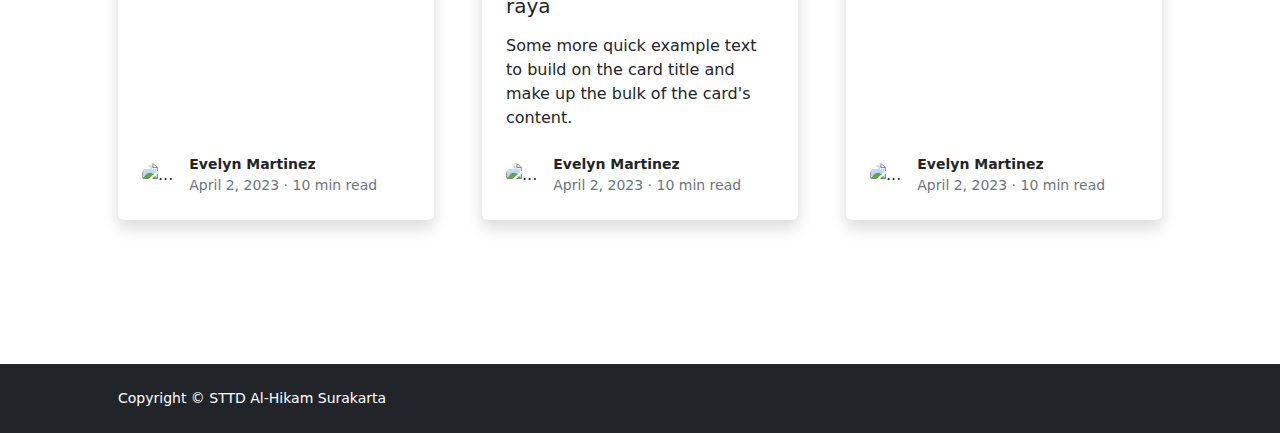
==== commit 48c43be0: "wa floating" ====
--- a/index.html
+++ b/index.html
@@ -12,6 +12,10 @@
         <link href="https://cdn.jsdelivr.net/npm/bootstrap-icons@1.5.0/font/bootstrap-icons.css" rel="stylesheet" />
         <!-- Core theme CSS (includes Bootstrap)-->
         <link href="css/styles.css" rel="stylesheet" />
+        <link rel="stylesheet" href="https://maxcdn.bootstrapcdn.com/font-awesome/4.5.0/css/font-awesome.min.css">
+        <a href="https://wa.me/6281338334337" class="float" target="_blank">
+        <i class="fa fa-whatsapp my-float"></i>
+        </a>
     </head>
     <body class="d-flex flex-column h-100">
         <main class="flex-shrink-0">
@@ -86,7 +90,7 @@
                                 </div>
                                 <div class="col mb-5 h-100">
                                     <div class="feature bg-primary bg-gradient text-white rounded-3 mb-3"><i class="bi bi-pencil"></i></div>
-                                    <h4 class="h5">Program MAHIR ( menghafal hadist Rosulillah ) minimal 100 hadist</h4>
+                                    <h4 class="h5">Program MAHIR (menghafal hadist Rosulillah) minimal 100 hadist</h4>
                                     <!-- <p class="mb-0">Paragraph of text beneath the heading to explain the heading. Here is just a bit more text.</p> -->
                                 </div>
                                 <div class="col mb-5 h-100">
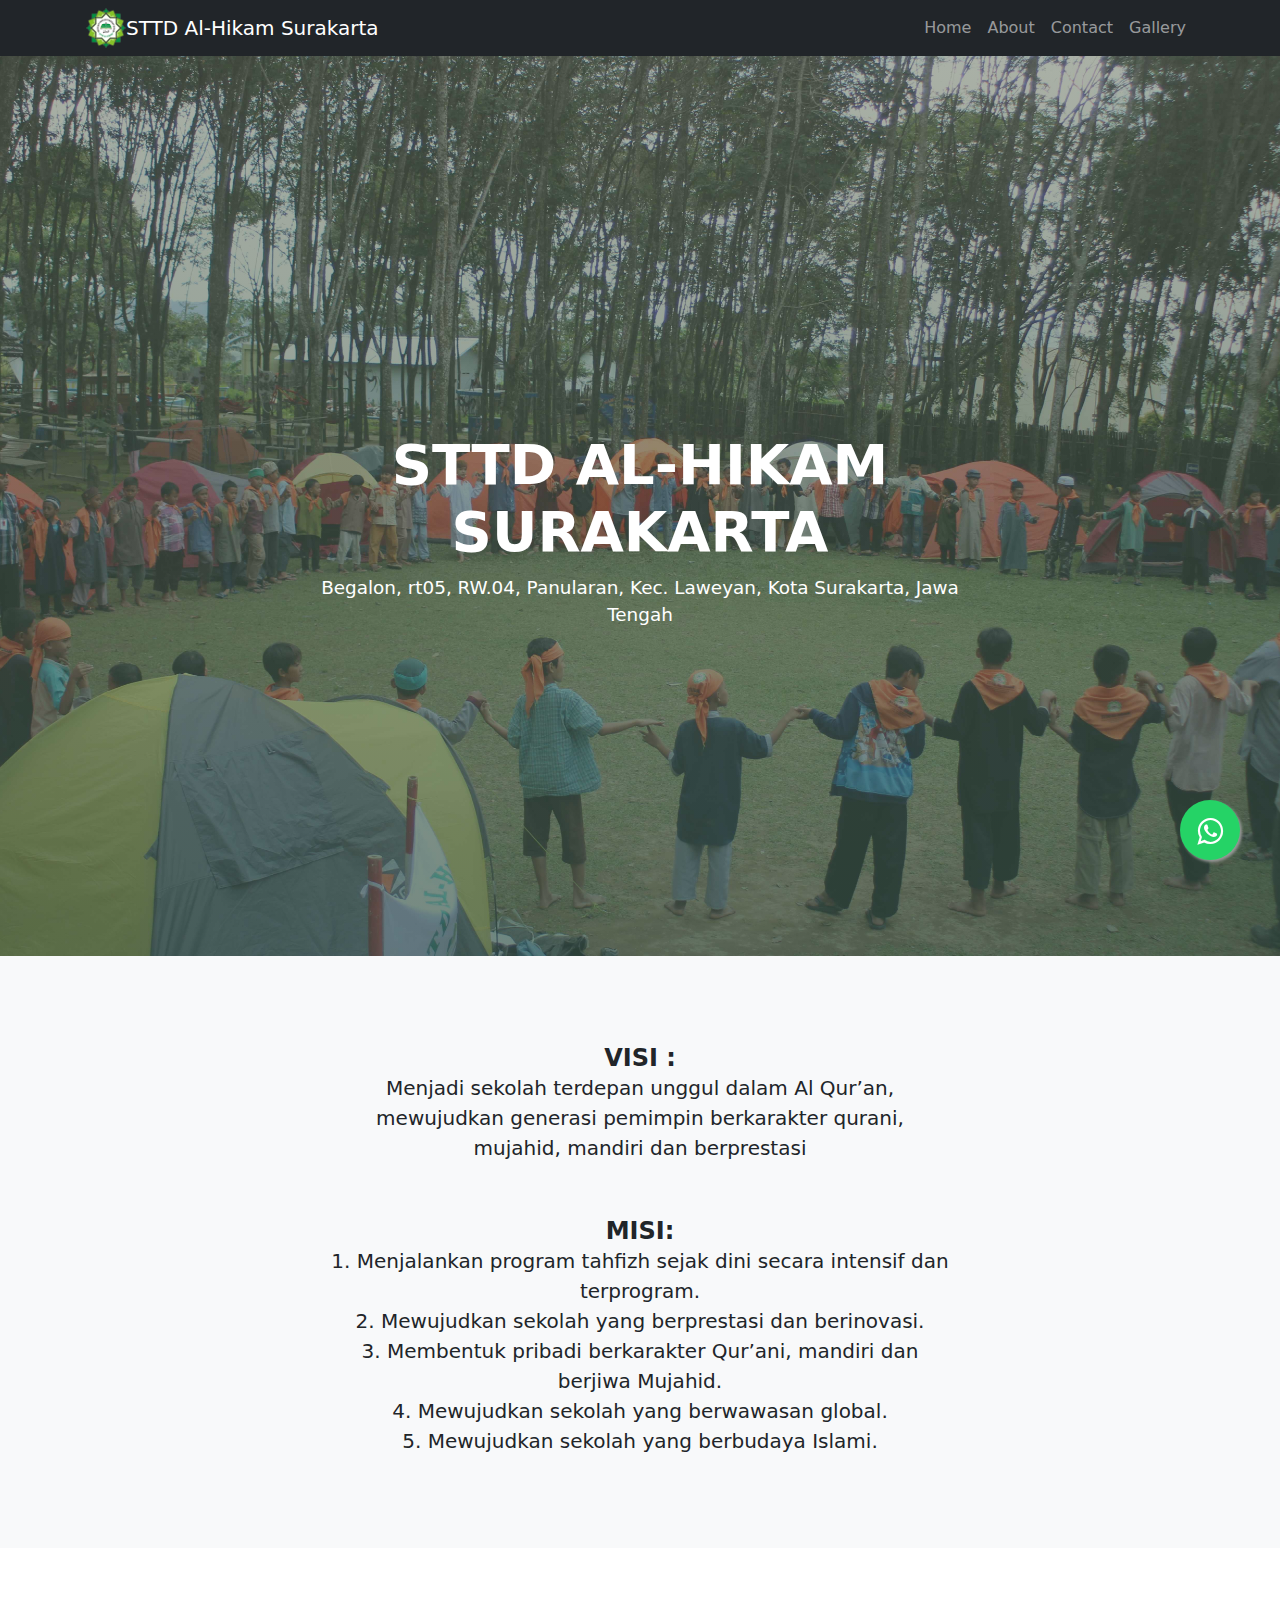
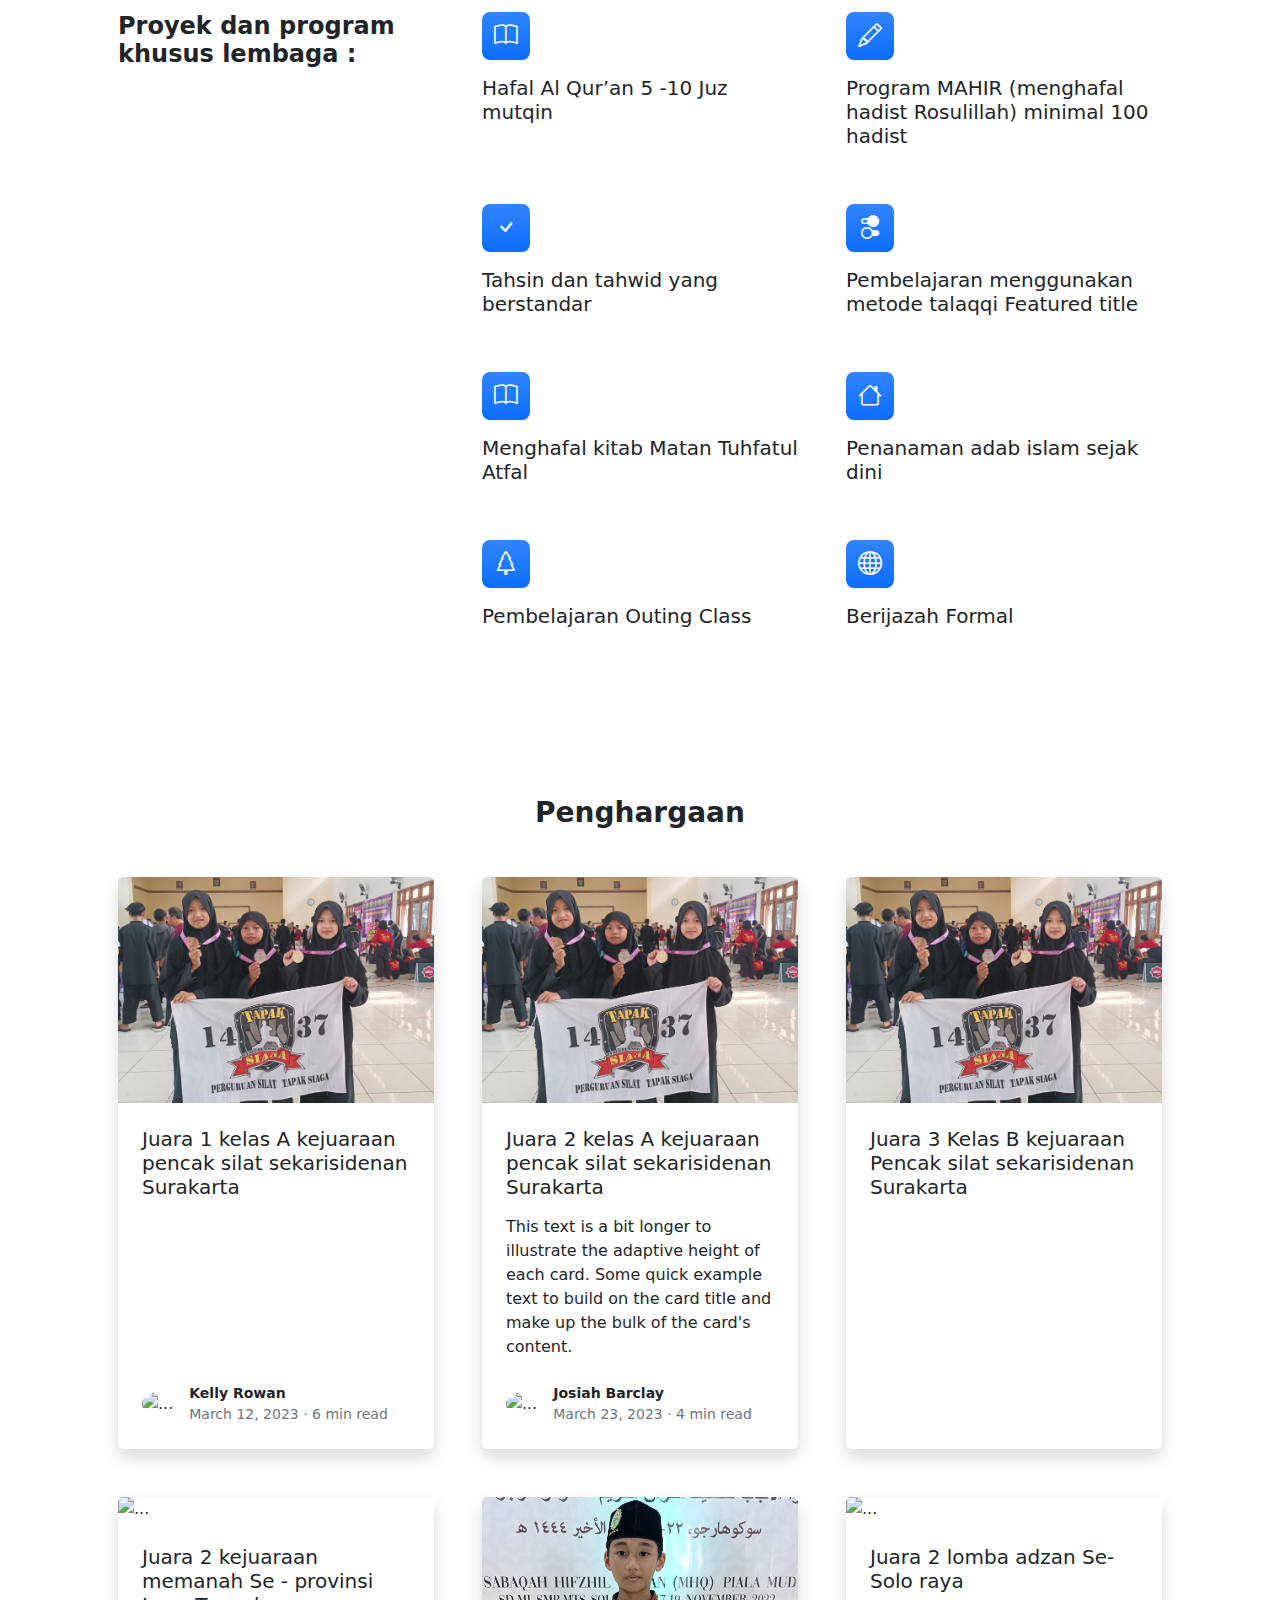
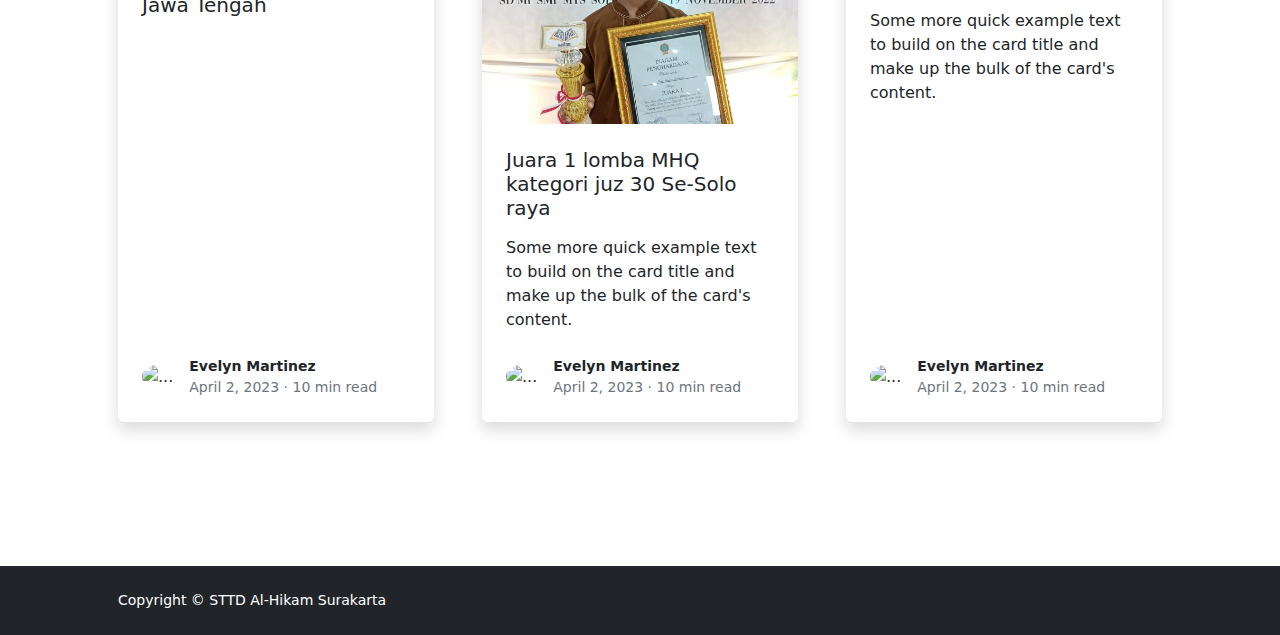
==== commit 0faa626d: "enam" ====
--- a/index.html
+++ b/index.html
@@ -44,7 +44,6 @@
                         </div>
                         <div class="col-lg-8 align-self-baseline">
                             <p class="text-white mb-4">Begalon, rt05, RW.04, Panularan, Kec. Laweyan, Kota Surakarta, Jawa Tengah</p>
-                            <!-- <a class="btn btn-primary btn-xl bi-whatsapp" href="https://wa.me/6281338334337 "> Contact us</a> -->
                         </div>
                     </div>
                 </div>
@@ -147,7 +146,7 @@
                     <div class="row gx-5">
                         <div class="col-lg-4 mb-5">
                             <div class="card h-100 shadow border-0">
-                                <img class="card-img-top" src="https://dummyimage.com/600x350/ced4da/6c757d" alt="..." />
+                                <img class="card-img-top" src="assets/lomba.jpg" alt="..." />
                                 <div class="card-body p-4">
                                     <!-- <div class="badge bg-primary bg-gradient rounded-pill mb-2">News</div> -->
                                     <a class="text-decoration-none link-dark stretched-link" href="#!"><h5 class="card-title mb-3">Juara 1 kelas A kejuaraan pencak silat sekarisidenan Surakarta</h5></a>
@@ -168,7 +167,7 @@
                         </div>
                         <div class="col-lg-4 mb-5">
                             <div class="card h-100 shadow border-0">
-                                <img class="card-img-top" src="https://dummyimage.com/600x350/adb5bd/495057" alt="..." />
+                                <img class="card-img-top" src="assets/lomba.jpg" alt="..." />
                                 <div class="card-body p-4">
                                     <!-- <div class="badge bg-primary bg-gradient rounded-pill mb-2">Media</div> -->
                                     <a class="text-decoration-none link-dark stretched-link" href="#!"><h5 class="card-title mb-3">Juara 2 kelas A kejuaraan pencak silat sekarisidenan Surakarta</h5></a>
@@ -189,11 +188,20 @@
                         </div>
                         <div class="col-lg-4 mb-5">
                             <div class="card h-100 shadow border-0">
+                                <img class="card-img-top" src="assets/lomba.jpg" alt="..." />
+                                <div class="card-body p-4">
+                                    <!-- <div class="badge bg-primary bg-gradient rounded-pill mb-2">News</div> -->
+                                    <a class="text-decoration-none link-dark stretched-link" href="#!"><h5 class="card-title mb-3">Juara 3 Kelas B kejuaraan Pencak silat sekarisidenan Surakarta</h5></a>
+                                </div>
+                            </div>
+                        </div>
+                        <div class="col-lg-4 mb-5">
+                            <div class="card h-100 shadow border-0">
                                 <img class="card-img-top" src="https://dummyimage.com/600x350/6c757d/343a40" alt="..." />
                                 <div class="card-body p-4">
                                     <!-- <div class="badge bg-primary bg-gradient rounded-pill mb-2">News</div> -->
-                                    <a class="text-decoration-none link-dark stretched-link" href="#!"><h5 class="card-title mb-3">Juara 3 Kelas B kejuaraan Pencak silat sekarisidenan Surakarta</h5></a>
-                                    <p class="card-text mb-0">Some more quick example text to build on the card title and make up the bulk of the card's content.</p>
+                                    <a class="text-decoration-none link-dark stretched-link"><h5 class="card-title mb-3">Juara 2 kejuaraan memanah Se - provinsi Jawa Tengah</h5></a>
+                                    <!-- <p class="card-text mb-0">Some more quick example text to build on the card title and make up the bulk of the card's content.</p> -->
                                 </div>
                                 <div class="card-footer p-4 pt-0 bg-transparent border-top-0">
                                     <div class="d-flex align-items-end justify-content-between">
@@ -210,28 +218,7 @@
                         </div>
                         <div class="col-lg-4 mb-5">
                             <div class="card h-100 shadow border-0">
-                                <img class="card-img-top" src="https://dummyimage.com/600x350/6c757d/343a40" alt="..." />
-                                <div class="card-body p-4">
-                                    <!-- <div class="badge bg-primary bg-gradient rounded-pill mb-2">News</div> -->
-                                    <a class="text-decoration-none link-dark stretched-link" href="#!"><h5 class="card-title mb-3">Juara 2 kejuaraan memanah Se - provinsi Jawa Tengah</h5></a>
-                                    <p class="card-text mb-0">Some more quick example text to build on the card title and make up the bulk of the card's content.</p>
-                                </div>
-                                <div class="card-footer p-4 pt-0 bg-transparent border-top-0">
-                                    <div class="d-flex align-items-end justify-content-between">
-                                        <div class="d-flex align-items-center">
-                                            <img class="rounded-circle me-3" src="https://dummyimage.com/40x40/ced4da/6c757d" alt="..." />
-                                            <div class="small">
-                                                <div class="fw-bold">Evelyn Martinez</div>
-                                                <div class="text-muted">April 2, 2023 &middot; 10 min read</div>
-                                            </div>
-                                        </div>
-                                    </div>
-                                </div>
-                            </div>
-                        </div>
-                        <div class="col-lg-4 mb-5">
-                            <div class="card h-100 shadow border-0">
-                                <img class="card-img-top" src="assets/MHQ1.jpg" alt="..." />
+                                <img class="card-img-top" src="assets/4.jpg" alt="..." />
                                 <div class="card-body p-4">
                                     <!-- <div class="badge bg-primary bg-gradient rounded-pill mb-2">News</div> -->
                                     <a class="text-decoration-none link-dark stretched-link" href="#!"><h5 class="card-title mb-3">Juara 1 lomba MHQ kategori juz 30 Se-Solo raya</h5></a>
@@ -287,5 +274,6 @@
         <script src="https://cdn.jsdelivr.net/npm/bootstrap@5.2.3/dist/js/bootstrap.bundle.min.js"></script>
         <!-- Core theme JS-->
         <script src="js/scripts.js"></script>
+        <script src="https://cdn.jsdelivr.net/npm/bootstrap@5.3.0/dist/js/bootstrap.bundle.min.js"></script>
     </body>
 </html>
